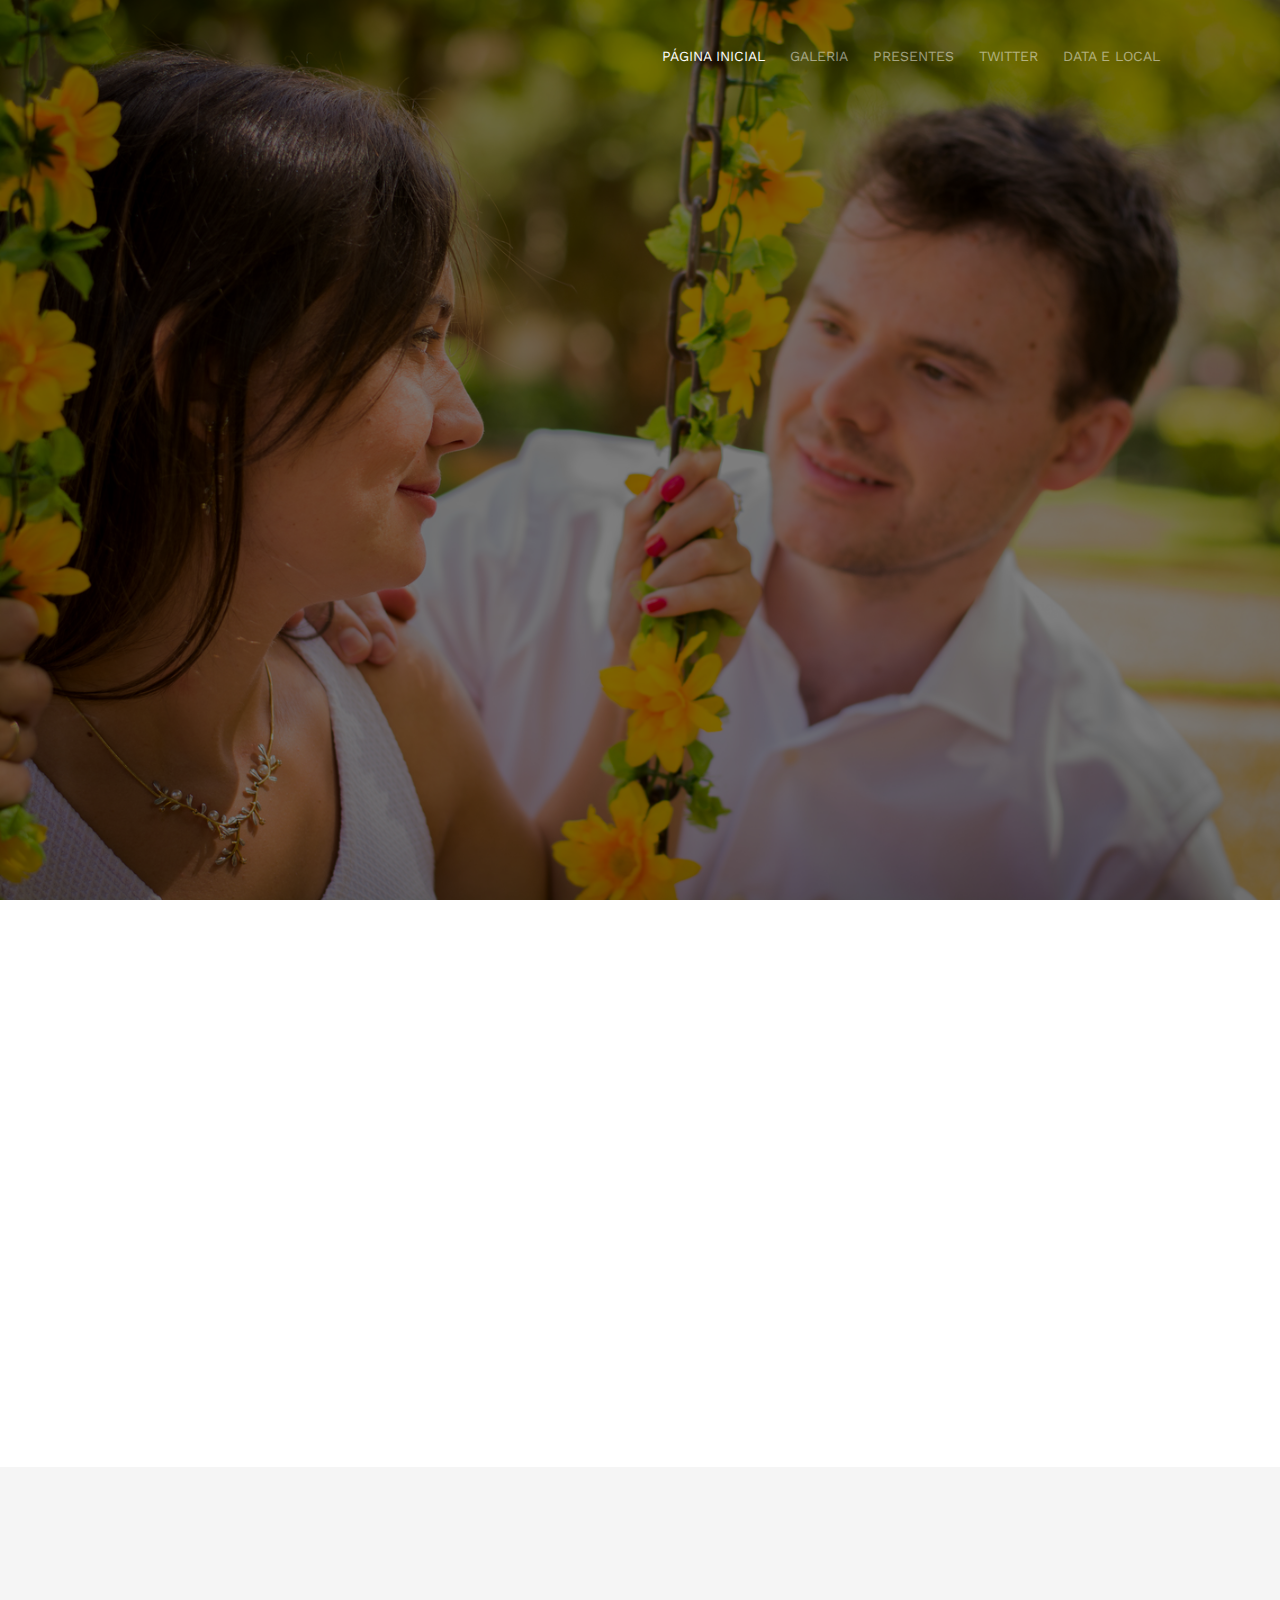
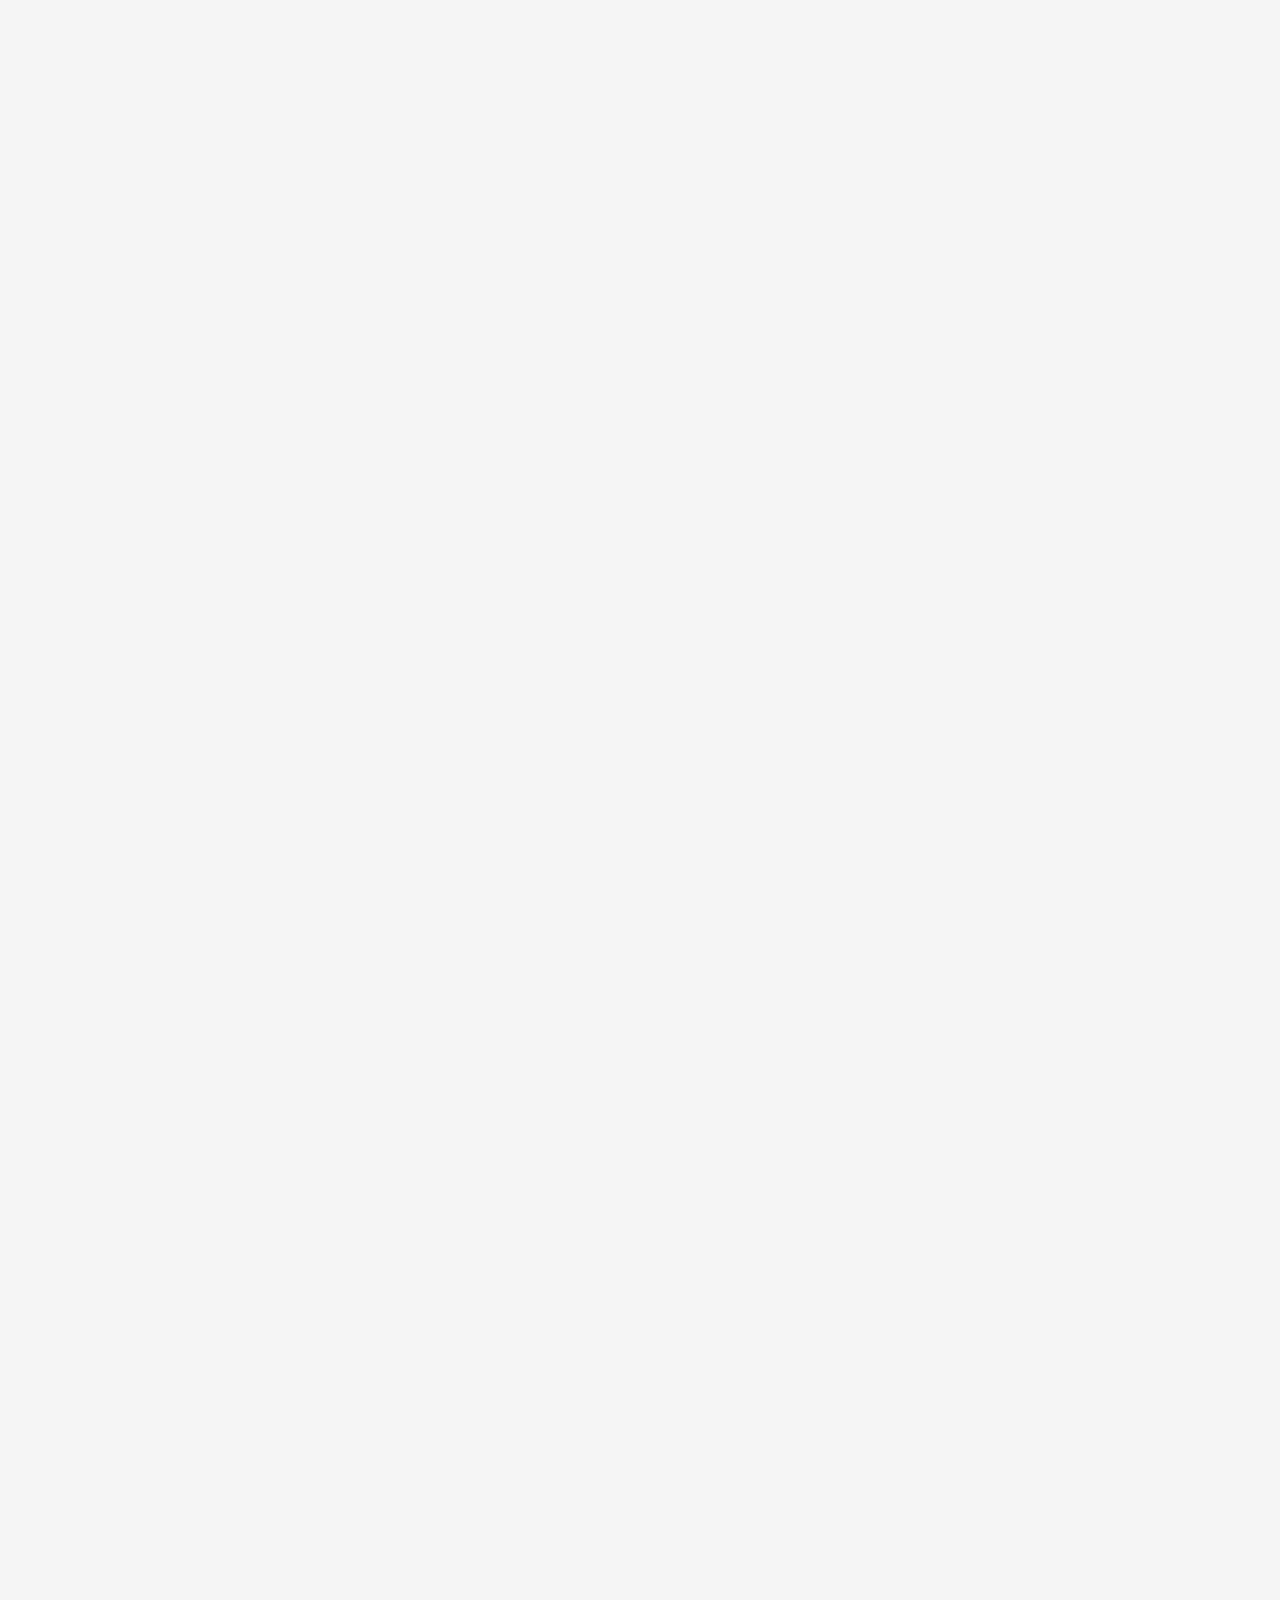
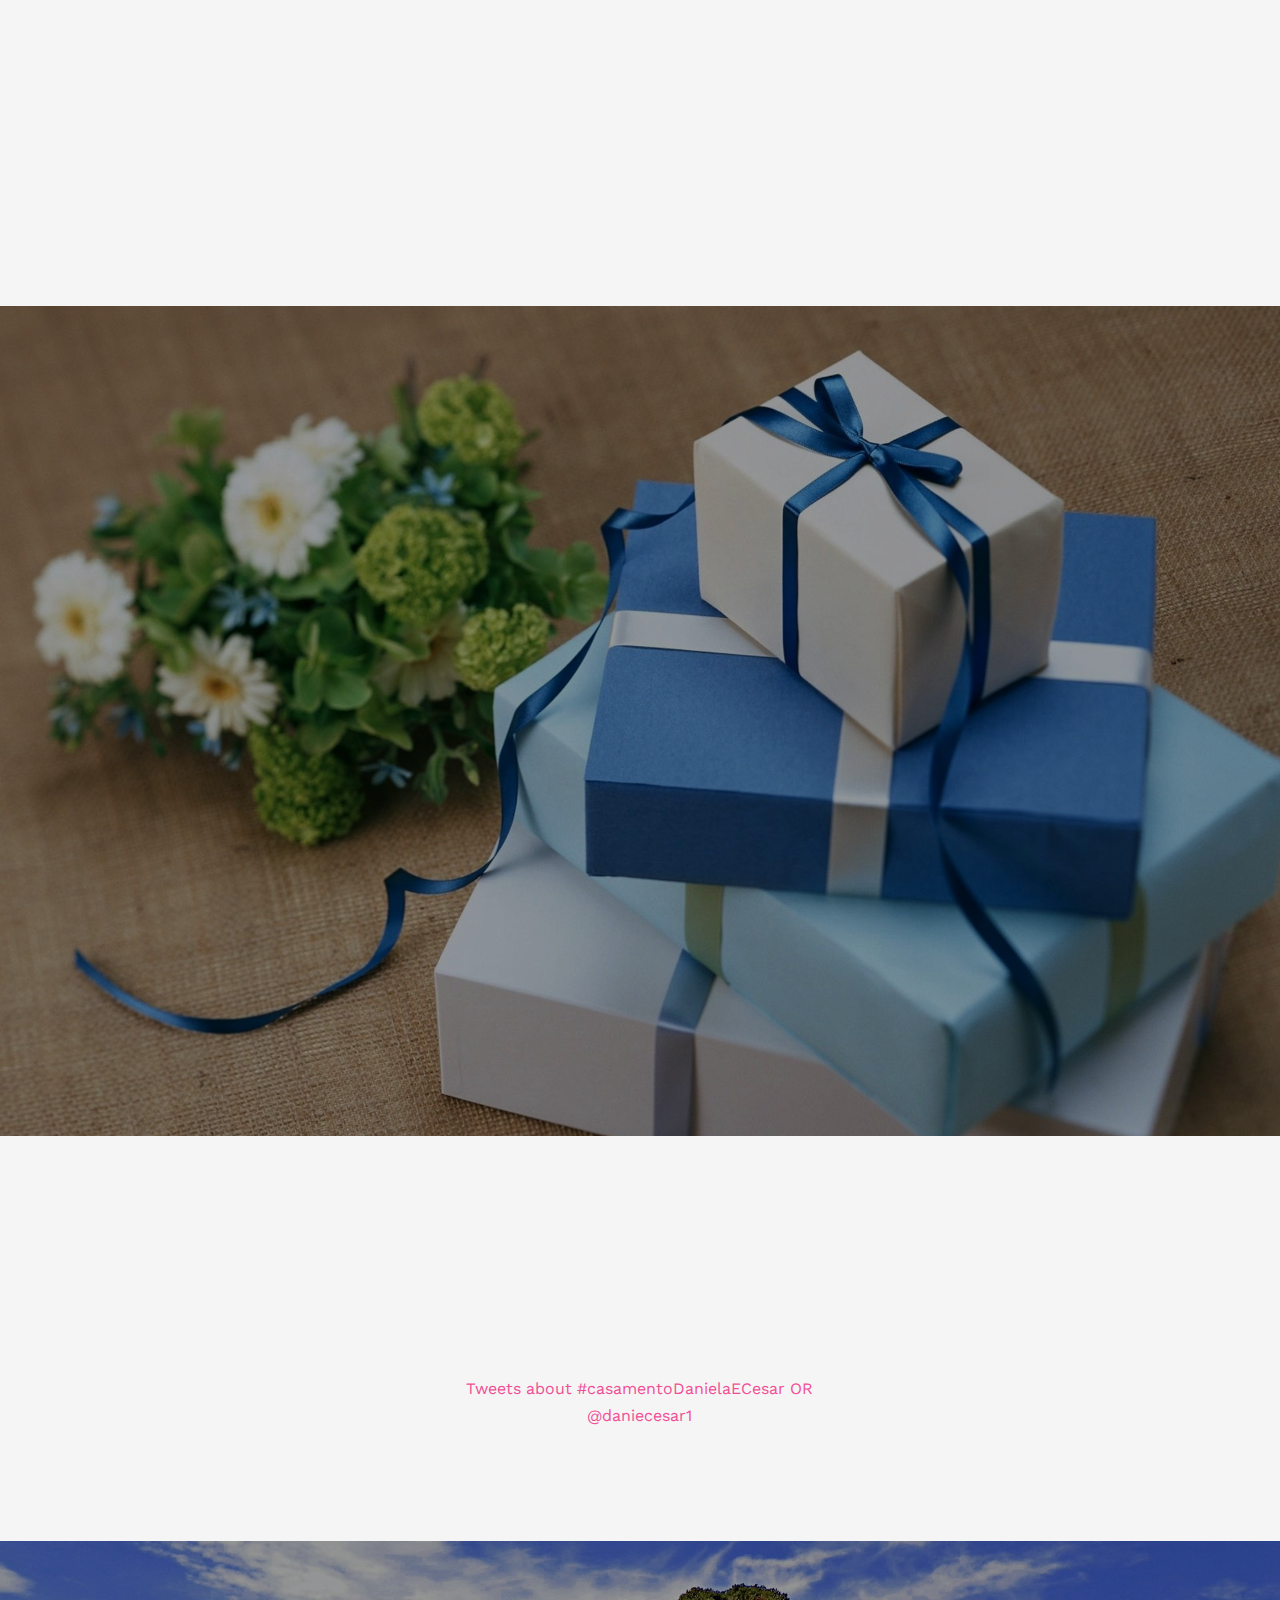
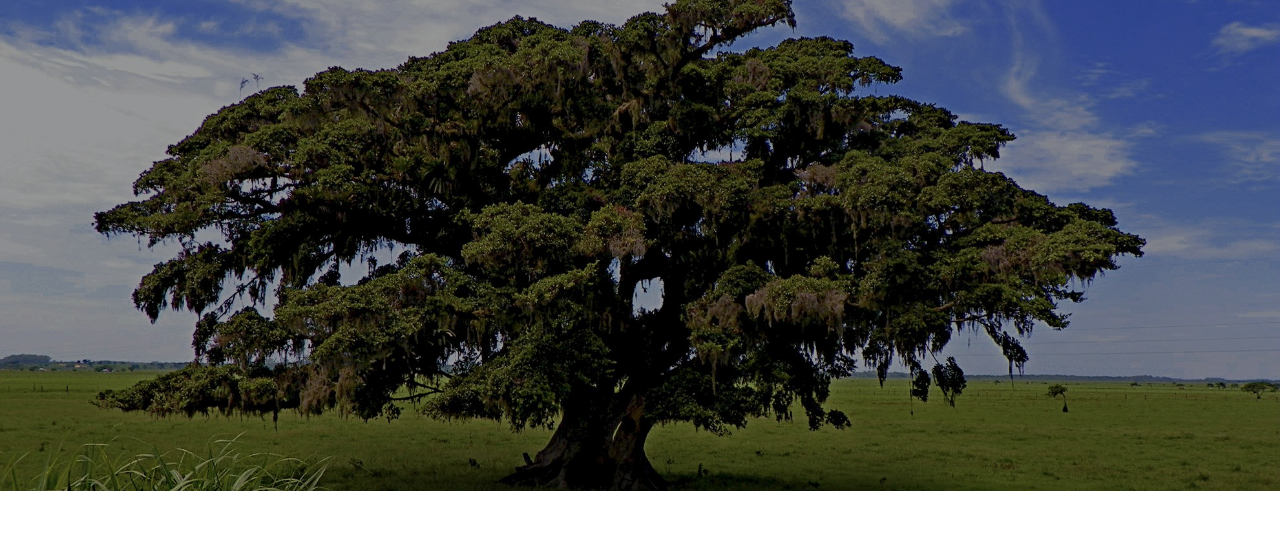
==== index.html @ f3adbadd "Added delivery address to independent list section" ====
<!DOCTYPE html>
<!--[if lt IE 7]>      <html class="no-js lt-ie9 lt-ie8 lt-ie7"> <![endif]-->
<!--[if IE 7]>         <html class="no-js lt-ie9 lt-ie8"> <![endif]-->
<!--[if IE 8]>         <html class="no-js lt-ie9"> <![endif]-->
<!--[if gt IE 8]><!--> <html class="no-js"> <!--<![endif]-->
	<head>
	<meta charset="utf-8">
	<meta http-equiv="X-UA-Compatible" content="IE=edge">
	<title>Casamento de Daniela &amp; César</title>
	<meta name="viewport" content="width=device-width, initial-scale=1">
	<meta name="description" content="Casamento de Daniela e César" />
	<meta name="keywords" content="Casamento de Daniela e César" />
	<meta name="author" content="Daniela e Cesar" />

  <!-- 
	//////////////////////////////////////////////////////

	FREE HTML5 TEMPLATE 
	DESIGNED & DEVELOPED by FREEHTML5.CO
		
	Website: 		http://freehtml5.co/
	Email: 			info@freehtml5.co
	Twitter: 		http://twitter.com/fh5co
	Facebook: 		https://www.facebook.com/fh5co

	//////////////////////////////////////////////////////
	 -->

  	<!-- Facebook and Twitter integration -->
	<meta property="og:title" content="Casamento Daniela e César"/>
	<meta property="og:image" content=""/>
	<meta property="og:url" content=""/>
	<meta property="og:site_name" content=""/>
	<meta property="og:description" content=""/>
	<meta name="twitter:title" content="Casamento Daniela e César" />
	<meta name="twitter:image" content="" />
	<meta name="twitter:url" content="" />
	<meta name="twitter:card" content="" />

	<link href='https://fonts.googleapis.com/css?family=Work+Sans:400,300,600,400italic,700' rel='stylesheet' type='text/css'>
	<link href="https://fonts.googleapis.com/css?family=Sacramento" rel="stylesheet">
	
	<!-- Animate.css -->
	<link rel="stylesheet" href="css/animate.css">
	<!-- Icomoon Icon Fonts-->
	<link rel="stylesheet" href="css/icomoon.css">
	<!-- Bootstrap  -->
	<link rel="stylesheet" href="css/bootstrap.css">

	<!-- Magnific Popup -->
	<link rel="stylesheet" href="css/magnific-popup.css">

	<!-- Owl Carousel  -->
	<link rel="stylesheet" href="css/owl.carousel.min.css">
	<link rel="stylesheet" href="css/owl.theme.default.min.css">

	<!-- lightbox -->
	<link rel="stylesheet" href="css/lightbox.css">

	<!-- Theme style  -->
	<link rel="stylesheet" href="css/style.css">

	<!-- Modernizr JS -->
	<script src="js/modernizr-2.6.2.min.js"></script>
	<!-- FOR IE9 below -->
	<!--[if lt IE 9]>
	<script src="js/respond.min.js"></script>
	<![endif]-->

	</head>
	<body>

	<div class="fh5co-loader"></div>

	<!-- <audio id="music" style="display:none;" controls loop autoplay>
		<source src="http://www.jplayer.org/audio/m4a/Miaow-07-Bubble.m4a">
		Your browser does not support the audio element.
	</audio> -->
	
	<div id="page">
	<nav class="fh5co-nav" role="navigation">
		<div class="container">
			<div class="row">
				<div class="col-xs-4">
				</div>
				<div class="col-xs-8 text-right menu-1">
					<ul>
						<li class="active"><a href="index.html">Página Inicial</a></li>
						<li><a href="#fh5co-gallery">Galeria</a></li>
						<li><a href="#presents">Presentes</a></li>
						<li><a href="#hotels">Twitter</a></li>
						<li><a href="#fh5co-event">Data e Local</a></li>
						<li>
							<a id="mute" href="#noscroll">
								<img id="muteImg" src="http://upload.wikimedia.org/wikipedia/commons/3/3f/Mute_Icon.svg" style="width: 15px; height: 15px">
							</a>
						</li>
					</ul>
				</div>
			</div>
		</div>
	</nav>

	<header id="fh5co-header" class="fh5co-cover" role="banner" style="background-image:url(images/output-33.jpg);" data-stellar-background-ratio="0.5">
		<div class="overlay"></div>
		<div class="container">
			<div class="row">
				<div class="col-md-8 col-md-offset-2 text-center">
					<div class="display-t">
						<div class="display-tc animate-box" data-animate-effect="fadeIn">
							<h1>Daniela &amp; César</h1>
							<div class="simply-countdown simply-countdown-one"></div>
							<div id="section07" class="demo">
								<div href=""><span></span><span></span><span></span></div>
							</div>
						</div>
					</div>
				</div>
			</div>
		</div>
	</header>


	<div id="fh5co-couple">
		<div class="container">
			<div class="row">
				<div class="col-md-8 col-md-offset-2 text-center fh5co-heading animate-box">
					<h2>Casamento</h2>
					<h3>24 de Março às 17 horas na Casa da Figueira em Porto Alegre</h3>
					<p>Convidamos você para nosso casamento.</p>
				</div>
			</div>
			<div class="couple-wrap animate-box">
				<div class="couple-half">
					<div class="groom">
						<img src="images/Daniela0147.jpg" alt="groom" class="img-responsive">
					</div>
					<div class="desc-groom">
                        <h3>Daniela Moreira Pacheco</h3>
					</div>
				</div>
				<p class="heart text-center"><i class="icon-heart2"></i></p>
				<div class="couple-half">
					<div class="bride">
						<img src="images/Cesar0147.jpg" alt="groom" class="img-responsive">
					</div>
					<div class="desc-bride">
                        <h3>César Salgado Vieira de Souza</h3>
					</div>
				</div>
			</div>
		</div>
	</div>

	<div id="fh5co-gallery" class="fh5co-section-gray">
		<div class="container">
			<div class="row">
				<div class="col-md-8 col-md-offset-2 text-center fh5co-heading animate-box">
					<span>Galeria</span>
					<h2>Pré-casamento</h2>
					<p>Fotos tiradas na <a href="https://pt.wikipedia.org/wiki/Hidr%C3%A1ulica_Moinhos_de_Vento" target="_blank">Praça do DMAE</a>.</p>
				</div>
			</div>
			<div class="row row-bottom-padded-md">
				<div class="col-md-12">
					<ul id="fh5co-gallery-list">
						<li class="one-third animate-box" data-animate-effect="fadeIn" style="background-image: url(images/output-7.jpg); "> 
							<a href="images/output-7.jpg" data-lightbox="output-7"></a>
						</li>
						<li class="one-third animate-box" data-animate-effect="fadeIn" style="background-image: url(images/output-8.jpg); ">
							<a href="images/output-8.jpg" data-lightbox="output-8"></a>
						</li>
						<li class="one-third animate-box" data-animate-effect="fadeIn" style="background-image: url(images/output-13.jpg); ">
							<a href="images/output-13.jpg" data-lightbox="output-13"></a>
						</li>
						<li class="one-third animate-box" data-animate-effect="fadeIn" style="background-image: url(images/output-22.jpg); ">
							<a href="images/output-22.jpg" data-lightbox="output-22"></a>
						</li>
						<li class="one-third animate-box" data-animate-effect="fadeIn" style="background-image: url(images/output-23.jpg); ">
							<a href="images/output-23.jpg" data-lightbox="output-23"></a>
						</li>
						<li class="one-third animate-box" data-animate-effect="fadeIn" style="background-image: url(images/output-32.jpg); ">
							<a href="images/output-32.jpg" data-lightbox="output-32"></a>
						</li>
						<li class="one-third animate-box" data-animate-effect="fadeIn" style="background-image: url(images/output-35.jpg); ">
							<a href="images/output-35.jpg" data-lightbox="output-35"></a>
						</li>
						<li class="one-third animate-box" data-animate-effect="fadeIn" style="background-image: url(images/output-41.jpg); ">
							<a href="images/output-41.jpg" data-lightbox="output-41"></a>
						</li>
						<li class="one-third animate-box" data-animate-effect="fadeIn" style="background-image: url(images/output-42.jpg); ">
							<a href="images/output-42.jpg" data-lightbox="output-42"></a>
						</li>
						<li class="one-third animate-box" data-animate-effect="fadeIn" style="background-image: url(images/output-44.jpg); ">
							<a href="images/output-44.jpg" data-lightbox="output-44"></a>
						</li>
						<li class="one-third animate-box" data-animate-effect="fadeIn" style="background-image: url(images/output-46.jpg); ">
							<a href="images/output-46.jpg" data-lightbox="output-46"></a>
						</li>
						<li class="one-third animate-box" data-animate-effect="fadeIn" style="background-image: url(images/output-47.jpg); ">
							<a href="images/output-47.jpg" data-lightbox="output-47"></a>
						</li>
					</ul>
				</div>
			</div>
		</div>
	</div>

	<!-- <div id="fh5co-started" class="fh5co-bg" style="background-image:url(images/img_bg_4.jpg);">
		<div class="overlay"></div>
		<div class="container">
			<div class="row animate-box">
				<div class="col-md-8 col-md-offset-2 text-center fh5co-heading">
					<h2>Confirmação</h2>
					<p>Porfavor, preecha os campos abaixo se você irá comparecer ao nosso casamento. Obrigado.</p>
				</div>
			</div>
			<div class="row animate-box">
				<div class="col-md-10 col-md-offset-1">
					<form class="form-inline">
						<div class="col-md-4 col-sm-4">
							<div class="form-group">
								<label for="name" class="sr-only">Nome</label>
								<input type="name" class="form-control" id="name" placeholder="Nome">
							</div>
						</div>
						<div class="col-md-4 col-sm-4">
							<div class="form-group">
								<label for="email" class="sr-only">Email</label>
								<input type="email" class="form-control" id="email" placeholder="Email">
							</div>
						</div>
						<div class="col-md-4 col-sm-4">
							<button type="submit" class="btn btn-default btn-block">Eu irei!</button>
						</div>
					</form>
				</div>
			</div>
		</div>
	</div> -->

    <div id="presents" class="fh5co-bg" style="background-image:url(images/pexels-photo-264787.jpg);">
        <div class="overlay"></div>
        <div class="container" style="width: 100%;">
            <div class="row">
                <div class="col-md-8 col-md-offset-2 text-center fh5co-heading animate-box">
                    <h2>Presentes</h2>
                    <h3><font color="white">Abaixo apresentamos três opções de listas de presentes para lojas e sites diferentes e mais uma lista independente mantida em nosso próprio site:</font></h3>
                </div>
            </div>
            <div class="row">
                <div class="display-t">
                    <div class="display-tc">
                        <div id="presents-list" class="col-md-12">
                            <div class="col-md-3 text-center">
                                <div class="event-wrap animate-box" style="height: 100%">
                                    <h3><a class="break-word" href="http://www.camicado.com.br/weddinglist/products/60372398" target="_blank">Camicado</a></h3>
                                    <p class="break-word">A lista da <b>CAMICADO</b> está disponível tanto em seu site quanto em suas lojas físicas.</p>
                                    <p class="break-word">Essa lista contêm itens de casa, mesa e banho.</p>
									<p class="break-word">Clique <a href="http://www.camicado.com.br/weddinglist/products/60372398" target="_blank">AQUI</a> para acessar nossa lista online da <b>CAMICADO</b> ou busque pelos nossos nomes na seguinte <a href="http://www.camicado.com.br/WeddingList" target="_blank">PÁGINA</a>.</p>
                                </div>
                            </div>
                            <div class="col-md-3 text-center">
                                <div class="event-wrap animate-box" style="height: 100%">
                                    <h3><a class="break-word" href="https://listadecasamento.americanas.com.br/pages/GuestGiftListPage/bridalRegistryId/01-02-16335979/" target="_blank">Americanas.com</a></h3>
                                    <p class="break-word">Essa lista somente está disponível online e não está disponível nas lojas físicas das Americanas.</p>
                                    <p class="break-word">Essa lista contêm eletrônicos, eletrodomésticos e outros produtos que não se encaixam na Camicado.</p>
									<p class="break-word">Clique <a href="https://listadecasamento.americanas.com.br/pages/GuestGiftListPage/bridalRegistryId/01-02-16335979/" target="_blank">AQUI</a> para acessar nossa lista online da <b>AMERICANAS.COM</b> ou busque pelos nossos nomes na seguinte <a href="https://listadecasamento.americanas.com.br" target="_blank">PÁGINA</a>.</p>
                                </div>
                            </div>
                            <div class="col-md-3 text-center">
                                <div class="event-wrap animate-box" style="height: 100%">
                                    <h3><a class="break-word" href="https://cesaredaniela.zankyou.com/br/lista-casamento" target="_blank">Zankyou</a></h3>
                                    <p class="break-word"><b>ZANKYOU</b> é um site de lista de casamento que é líder na América Latina e Europa.</p>
                                    <p class="break-word">Nessa lista os convidados poderão contribuir cotas para nossa lua de mel. O convidado tem a opção de contribuir uma parcela ou o total de cada item da lista.</p>
                                    <p class="break-word">Clique <a href="https://cesaredaniela.zankyou.com/br/lista-casamento" target="_blank">AQUI</a> para acessar nossa lista online da <b>ZANKYOU</b> ou busque pelos nossos nomes na seguinte <a href="https://www.zankyou.com/br/event/convidados" target="_blank">PÁGINA</a>.</p>
                                </div>
                            </div>
                            <div class="col-md-3 text-center">
                                <div class="event-wrap animate-box" style="height: 100%">
                                    <h3><a class="break-word" href="lista-independente.html" target="_blank">Independente</a></h3></h3>
                                    <p class="break-word">
										Essa lista é armezenada nesse próprio site e foi feita para acomodar
										produtos que que não estavam disponíveis na Camicado ou Americanas.com.
									<p class="break-word">
										Para evitar presentes repetidos, pedimos que os convidados entrem em contato conosco antes
										de comprar um produto desta lista, para que possamos retirá-los de nosso site.
										Os produtos desta lista podem ser comprados em qualquer loja ou site.</p>
									</p>
									<p class="break-word">
										Clique <a href="lista-independente.html" target="_blank">AQUI</a> para acessar esta lista.
									</p>
                                </div>
							</div>
                        </div>
                    </div>
                </div>
            </div>
        </div>
    </div>

	<div id="hotels" class="fh5co-section-gray">
		<div class="overlay"></div>
		<div class="container">
			<div class="row">
				<div class="col-md-8 col-md-offset-2 text-center fh5co-heading animate-box">
					<span>Feed</span>
					<h2>Twitter</h2>
				</div>
			</div>
			<div class="row">
				<div class="col-md-10 col-md-offset-1">
					<div class="col-md-6 col-sm-6 text-center col-md-offset-3 col-sm-offset-3">
							<a class="twitter-timeline"  href="https://twitter.com/search?q=%23casamentoDanielaECesar%20OR%20%40daniecesar1" data-widget-id="952546545223782400">Tweets about #casamentoDanielaECesar OR @daniecesar1</a>
					</div>
				</div>
				
			</div>
		</div>
	</div>

	<div id="fh5co-event" class="fh5co-bg" style="background-image:url(images/figueira.jpg);">
		<div class="overlay"></div>
		<div class="container">
			<div class="row">
				<div class="col-md-8 col-md-offset-2 text-center fh5co-heading animate-box">
					<span>Casamento</span>
					<h2>Data e Local</h2>
				</div>
			</div>
			<div class="row">
				<div class="col-md-10 col-md-offset-1">
					<div class="col-md-6 col-sm-6 text-center col-md-offset-3 col-sm-offset-3">
						<div class="event-wrap animate-box">
							<h3>Evento</h3>
							<div class="event-col">
								<i class="icon-clock"></i>
								<span>17:00</span>
							</div>
							<div class="event-col">
								<i class="icon-calendar"></i>
								<span>Sábado</span>
								<span>24 de Março de 2018</span>
							</div>
							<p>
								A cerimônia e a festa de casamento ocorrerá na <a href="http://www.casadafigueira.com.br">Casa da Figueira</a>, localizada na Av. da Cavalhada, 5659 - Porto Alegre, RS, Brasil
								<br>
								CEP: 91751-830.
								<br>
								Confira o mapa <a href="#map">abaixo ↓</a>
							</p>
						</div>
					</div>
				</div>
			</div>
		</div>
	</div>
	<div id="map" class="fh5co-map"></div>

	</div>

	<div class="gototop js-top">
		<a href="#" class="js-gotop"><i class="icon-arrow-up"></i></a>
	</div>
	
	<!-- jQuery -->
	<script src="js/jquery.min.js"></script>
	<!-- jQuery Easing -->
	<script src="js/jquery.easing.1.3.js"></script>
	<!-- Bootstrap -->
	<script src="js/bootstrap.min.js"></script>
	<!-- Waypoints -->
	<script src="js/jquery.waypoints.min.js"></script>
	<!-- Carousel -->
	<script src="js/owl.carousel.min.js"></script>
	<!-- Lightbox -->
	<script src="js/lightbox.js"></script>
	<!-- countTo -->
	<script src="js/jquery.countTo.js"></script>

	<!-- Stellar -->
	<script src="js/jquery.stellar.min.js"></script>
	<!-- Magnific Popup -->
	<script src="js/jquery.magnific-popup.min.js"></script>
	<script src="js/magnific-popup-options.js"></script>

	<!-- // <script src="https://cdnjs.cloudflare.com/ajax/libs/prism/0.0.1/prism.min.js"></script> -->
	<script src="js/simplyCountdown.js"></script>
	<!-- Main -->
	<script src="js/main.js"></script>
	<!-- Google Map -->
	<script src="https://maps.googleapis.com/maps/api/js?key=AIzaSyCefOgb1ZWqYtj7raVSmN4PL2WkTrc-KyA"></script>
	<script src="js/google_map.js"></script>

	<script>!function(d,s,id){var js,fjs=d.getElementsByTagName(s)[0],p=/^http:/.test(d.location)?'http':'https';if(!d.getElementById(id)){js=d.createElement(s);js.id=id;js.src=p+"://platform.twitter.com/widgets.js";fjs.parentNode.insertBefore(js,fjs);}}(document,"script","twitter-wjs");</script>

	<script>
		var currentIndex = 0;
		var imgSrcs = new Array("http://upload.wikimedia.org/wikipedia/commons/3/3f/Mute_Icon.svg", "http://upload.wikimedia.org/wikipedia/commons/2/21/Speaker_Icon.svg")
		var audio = document.getElementById('background_audio');
		var musicElem = $('<iframe id="music" style="display: none" width="560" height="315" src="https://www.youtube.com/embed/q9rFimKIue4?autoplay=1&amp;loop=1&amp;rel=0&amp;controls=0&amp;showinfo=0&amp;start=24" frameborder="0" allow="autoplay; encrypted-media" allowfullscreen></iframe>');
		$("body").append(musicElem);
		muteElem = document.getElementById('mute');
		muteImg = document.getElementById('muteImg');
		muteElem.addEventListener('click', function (e) {
			e = e || window.event;
			music = document.getElementById("music");
			if (music) {
				document.body.removeChild(music)
			} else {
				$("body").append(musicElem);
			}
			currentIndex++;
			muteImg.src = imgSrcs[currentIndex % 2];
			e.preventDefault();
		}, false);
	</script>

	<script>
    var d = new Date(2018, 3, 24, 17);

    // default example
    simplyCountdown('.simply-countdown-one', {
        year: d.getFullYear(),
        month: d.getMonth(),
        day: d.getDate()
    });

    //jQuery example
    $('#simply-countdown-losange').simplyCountdown({
        year: d.getFullYear(),
        month: d.getMonth(),
        day: d.getDate(),
        enableUtc: false
    });
	</script>

	</body>
</html>
---- css/icomoon.css ----
@font-face {
  font-family: 'icomoon';
  src:  url('../fonts/icomoon/icomoon.eot?6iuir');
  src:  url('../fonts/icomoon/icomoon.eot?6iuir#iefix') format('embedded-opentype'),
    url('../fonts/icomoon/icomoon.ttf?6iuir') format('truetype'),
    url('../fonts/icomoon/icomoon.woff?6iuir') format('woff'),
    url('../fonts/icomoon/icomoon.svg?6iuir#icomoon') format('svg');
  font-weight: normal;
  font-style: normal;
}

[class^="icon-"], [class*=" icon-"] {
  /* use !important to prevent issues with browser extensions that change fonts */
  font-family: 'icomoon' !important;
  speak: none;
  font-style: normal;
  font-weight: normal;
  font-variant: normal;
  text-transform: none;
  line-height: 1;

  /* Better Font Rendering =========== */
  -webkit-font-smoothing: antialiased;
  -moz-osx-font-smoothing: grayscale;
}

.icon-eye:before {
  content: "\e000";
}
.icon-paper-clip:before {
  content: "\e001";
}
.icon-mail:before {
  content: "\e002";
}
.icon-toggle:before {
  content: "\e003";
}
.icon-layout:before {
  content: "\e004";
}
.icon-link:before {
  content: "\e005";
}
.icon-bell:before {
  content: "\e006";
}
.icon-lock:before {
  content: "\e007";
}
.icon-unlock:before {
  content: "\e008";
}
.icon-ribbon:before {
  content: "\e009";
}
.icon-image:before {
  content: "\e010";
}
.icon-signal:before {
  content: "\e011";
}
.icon-target:before {
  content: "\e012";
}
.icon-clipboard:before {
  content: "\e013";
}
.icon-clock:before {
  content: "\e014";
}
.icon-watch:before {
  content: "\e015";
}
.icon-air-play:before {
  content: "\e016";
}
.icon-camera:before {
  content: "\e017";
}
.icon-video:before {
  content: "\e018";
}
.icon-disc:before {
  content: "\e019";
}
.icon-printer:before {
  content: "\e020";
}
.icon-monitor:before {
  content: "\e021";
}
.icon-server:before {
  content: "\e022";
}
.icon-cog:before {
  content: "\e023";
}
.icon-heart:before {
  content: "\e024";
}
.icon-paragraph:before {
  content: "\e025";
}
.icon-align-justify:before {
  content: "\e026";
}
.icon-align-left:before {
  content: "\e027";
}
.icon-align-center:before {
  content: "\e028";
}
.icon-align-right:before {
  content: "\e029";
}
.icon-book:before {
  content: "\e030";
}
.icon-layers:before {
  content: "\e031";
}
.icon-stack:before {
  content: "\e032";
}
.icon-stack-2:before {
  content: "\e033";
}
.icon-paper:before {
  content: "\e034";
}
.icon-paper-stack:before {
  content: "\e035";
}
.icon-search:before {
  content: "\e036";
}
.icon-zoom-in:before {
  content: "\e037";
}
.icon-zoom-out:before {
  content: "\e038";
}
.icon-reply:before {
  content: "\e039";
}
.icon-circle-plus:before {
  content: "\e040";
}
.icon-circle-minus:before {
  content: "\e041";
}
.icon-circle-check:before {
  content: "\e042";
}
.icon-circle-cross:before {
  content: "\e043";
}
.icon-square-plus:before {
  content: "\e044";
}
.icon-square-minus:before {
  content: "\e045";
}
.icon-square-check:before {
  content: "\e046";
}
.icon-square-cross:before {
  content: "\e047";
}
.icon-microphone:before {
  content: "\e048";
}
.icon-record:before {
  content: "\e049";
}
.icon-skip-back:before {
  content: "\e050";
}
.icon-rewind:before {
  content: "\e051";
}
.icon-play:before {
  content: "\e052";
}
.icon-pause:before {
  content: "\e053";
}
.icon-stop:before {
  content: "\e054";
}
.icon-fast-forward:before {
  content: "\e055";
}
.icon-skip-forward:before {
  content: "\e056";
}
.icon-shuffle:before {
  content: "\e057";
}
.icon-repeat:before {
  content: "\e058";
}
.icon-folder:before {
  content: "\e059";
}
.icon-umbrella:before {
  content: "\e060";
}
.icon-moon:before {
  content: "\e061";
}
.icon-thermometer:before {
  content: "\e062";
}
.icon-drop:before {
  content: "\e063";
}
.icon-sun:before {
  content: "\e064";
}
.icon-cloud:before {
  content: "\e065";
}
.icon-cloud-upload:before {
  content: "\e066";
}
.icon-cloud-download:before {
  content: "\e067";
}
.icon-upload:before {
  content: "\e068";
}
.icon-download:before {
  content: "\e069";
}
.icon-location:before {
  content: "\e070";
}
.icon-location-2:before {
  content: "\e071";
}
.icon-map:before {
  content: "\e072";
}
.icon-battery:before {
  content: "\e073";
}
.icon-head:before {
  content: "\e074";
}
.icon-briefcase:before {
  content: "\e075";
}
.icon-speech-bubble:before {
  content: "\e076";
}
.icon-anchor:before {
  content: "\e077";
}
.icon-globe:before {
  content: "\e078";
}
.icon-box:before {
  content: "\e079";
}
.icon-reload:before {
  content: "\e080";
}
.icon-share:before {
  content: "\e081";
}
.icon-marquee:before {
  content: "\e082";
}
.icon-marquee-plus:before {
  content: "\e083";
}
.icon-marquee-minus:before {
  content: "\e084";
}
.icon-tag:before {
  content: "\e085";
}
.icon-power:before {
  content: "\e086";
}
.icon-command:before {
  content: "\e087";
}
.icon-alt:before {
  content: "\e088";
}
.icon-esc:before {
  content: "\e089";
}
.icon-bar-graph:before {
  content: "\e090";
}
.icon-bar-graph-2:before {
  content: "\e091";
}
.icon-pie-graph:before {
  content: "\e092";
}
.icon-star:before {
  content: "\e093";
}
.icon-arrow-left:before {
  content: "\e094";
}
.icon-arrow-right:before {
  content: "\e095";
}
.icon-arrow-up:before {
  content: "\e096";
}
.icon-arrow-down:before {
  content: "\e097";
}
.icon-volume:before {
  content: "\e098";
}
.icon-mute:before {
  content: "\e099";
}
.icon-content-right:before {
  content: "\e100";
}
.icon-content-left:before {
  content: "\e101";
}
.icon-grid:before {
  content: "\e102";
}
.icon-grid-2:before {
  content: "\e103";
}
.icon-columns:before {
  content: "\e104";
}
.icon-loader:before {
  content: "\e105";
}
.icon-bag:before {
  content: "\e106";
}
.icon-ban:before {
  content: "\e107";
}
.icon-flag:before {
  content: "\e108";
}
.icon-trash:before {
  content: "\e109";
}
.icon-expand:before {
  content: "\e110";
}
.icon-contract:before {
  content: "\e111";
}
.icon-maximize:before {
  content: "\e112";
}
.icon-minimize:before {
  content: "\e113";
}
.icon-plus:before {
  content: "\e114";
}
.icon-minus:before {
  content: "\e115";
}
.icon-check:before {
  content: "\e116";
}
.icon-cross:before {
  content: "\e117";
}
.icon-move:before {
  content: "\e118";
}
.icon-delete:before {
  content: "\e119";
}
.icon-menu:before {
  content: "\e120";
}
.icon-archive:before {
  content: "\e121";
}
.icon-inbox:before {
  content: "\e122";
}
.icon-outbox:before {
  content: "\e123";
}
.icon-file:before {
  content: "\e124";
}
.icon-file-add:before {
  content: "\e125";
}
.icon-file-subtract:before {
  content: "\e126";
}
.icon-help:before {
  content: "\e127";
}
.icon-open:before {
  content: "\e128";
}
.icon-ellipsis:before {
  content: "\e129";
}
.icon-add-to-list:before {
  content: "\e900";
}
.icon-classic-computer:before {
  content: "\e901";
}
.icon-controller-fast-backward:before {
  content: "\e902";
}
.icon-creative-commons-attribution:before {
  content: "\e903";
}
.icon-creative-commons-noderivs:before {
  content: "\e904";
}
.icon-creative-commons-noncommercial-eu:before {
  content: "\e905";
}
.icon-creative-commons-noncommercial-us:before {
  content: "\e906";
}
.icon-creative-commons-public-domain:before {
  content: "\e907";
}
.icon-creative-commons-remix:before {
  content: "\e908";
}
.icon-creative-commons-share:before {
  content: "\e909";
}
.icon-creative-commons-sharealike:before {
  content: "\e90a";
}
.icon-creative-commons:before {
  content: "\e90b";
}
.icon-document-landscape:before {
  content: "\e90c";
}
.icon-remove-user:before {
  content: "\e90d";
}
.icon-warning:before {
  content: "\e90e";
}
.icon-arrow-bold-down:before {
  content: "\e90f";
}
.icon-arrow-bold-left:before {
  content: "\e910";
}
.icon-arrow-bold-right:before {
  content: "\e911";
}
.icon-arrow-bold-up:before {
  content: "\e912";
}
.icon-arrow-down2:before {
  content: "\e913";
}
.icon-arrow-left2:before {
  content: "\e914";
}
.icon-arrow-long-down:before {
  content: "\e915";
}
.icon-arrow-long-left:before {
  content: "\e916";
}
.icon-arrow-long-right:before {
  content: "\e917";
}
.icon-arrow-long-up:before {
  content: "\e918";
}
.icon-arrow-right2:before {
  content: "\e919";
}
.icon-arrow-up2:before {
  content: "\e91a";
}
.icon-arrow-with-circle-down:before {
  content: "\e91b";
}
.icon-arrow-with-circle-left:before {
  content: "\e91c";
}
.icon-arrow-with-circle-right:before {
  content: "\e91d";
}
.icon-arrow-with-circle-up:before {
  content: "\e91e";
}
.icon-bookmark:before {
  content: "\e91f";
}
.icon-bookmarks:before {
  content: "\e920";
}
.icon-chevron-down:before {
  content: "\e921";
}
.icon-chevron-left:before {
  content: "\e922";
}
.icon-chevron-right:before {
  content: "\e923";
}
.icon-chevron-small-down:before {
  content: "\e924";
}
.icon-chevron-small-left:before {
  content: "\e925";
}
.icon-chevron-small-right:before {
  content: "\e926";
}
.icon-chevron-small-up:before {
  content: "\e927";
}
.icon-chevron-thin-down:before {
  content: "\e928";
}
.icon-chevron-thin-left:before {
  content: "\e929";
}
.icon-chevron-thin-right:before {
  content: "\e92a";
}
.icon-chevron-thin-up:before {
  content: "\e92b";
}
.icon-chevron-up:before {
  content: "\e92c";
}
.icon-chevron-with-circle-down:before {
  content: "\e92d";
}
.icon-chevron-with-circle-left:before {
  content: "\e92e";
}
.icon-chevron-with-circle-right:before {
  content: "\e92f";
}
.icon-chevron-with-circle-up:before {
  content: "\e930";
}
.icon-cloud2:before {
  content: "\e931";
}
.icon-controller-fast-forward:before {
  content: "\e932";
}
.icon-controller-jump-to-start:before {
  content: "\e933";
}
.icon-controller-next:before {
  content: "\e934";
}
.icon-controller-paus:before {
  content: "\e935";
}
.icon-controller-play:before {
  content: "\e936";
}
.icon-controller-record:before {
  content: "\e937";
}
.icon-controller-stop:before {
  content: "\e938";
}
.icon-controller-volume:before {
  content: "\e939";
}
.icon-dot-single:before {
  content: "\e93a";
}
.icon-dots-three-horizontal:before {
  content: "\e93b";
}
.icon-dots-three-vertical:before {
  content: "\e93c";
}
.icon-dots-two-horizontal:before {
  content: "\e93d";
}
.icon-dots-two-vertical:before {
  content: "\e93e";
}
.icon-download2:before {
  content: "\e93f";
}
.icon-emoji-flirt:before {
  content: "\e940";
}
.icon-flow-branch:before {
  content: "\e941";
}
.icon-flow-cascade:before {
  content: "\e942";
}
.icon-flow-line:before {
  content: "\e943";
}
.icon-flow-parallel:before {
  content: "\e944";
}
.icon-flow-tree:before {
  content: "\e945";
}
.icon-install:before {
  content: "\e946";
}
.icon-layers2:before {
  content: "\e947";
}
.icon-open-book:before {
  content: "\e948";
}
.icon-resize-100:before {
  content: "\e949";
}
.icon-resize-full-screen:before {
  content: "\e94a";
}
.icon-save:before {
  content: "\e94b";
}
.icon-select-arrows:before {
  content: "\e94c";
}
.icon-sound-mute:before {
  content: "\e94d";
}
.icon-sound:before {
  content: "\e94e";
}
.icon-trash2:before {
  content: "\e94f";
}
.icon-triangle-down:before {
  content: "\e950";
}
.icon-triangle-left:before {
  content: "\e951";
}
.icon-triangle-right:before {
  content: "\e952";
}
.icon-triangle-up:before {
  content: "\e953";
}
.icon-uninstall:before {
  content: "\e954";
}
.icon-upload-to-cloud:before {
  content: "\e955";
}
.icon-upload2:before {
  content: "\e956";
}
.icon-add-user:before {
  content: "\e957";
}
.icon-address:before {
  content: "\e958";
}
.icon-adjust:before {
  content: "\e959";
}
.icon-air:before {
  content: "\e95a";
}
.icon-aircraft-landing:before {
  content: "\e95b";
}
.icon-aircraft-take-off:before {
  content: "\e95c";
}
.icon-aircraft:before {
  content: "\e95d";
}
.icon-align-bottom:before {
  content: "\e95e";
}
.icon-align-horizontal-middle:before {
  content: "\e95f";
}
.icon-align-left2:before {
  content: "\e960";
}
.icon-align-right2:before {
  content: "\e961";
}
.icon-align-top:before {
  content: "\e962";
}
.icon-align-vertical-middle:before {
  content: "\e963";
}
.icon-archive2:before {
  content: "\e964";
}
.icon-area-graph:before {
  content: "\e965";
}
.icon-attachment:before {
  content: "\e966";
}
.icon-awareness-ribbon:before {
  content: "\e967";
}
.icon-back-in-time:before {
  content: "\e968";
}
.icon-back:before {
  content: "\e969";
}
.icon-bar-graph2:before {
  content: "\e96a";
}
.icon-battery2:before {
  content: "\e96b";
}
.icon-beamed-note:before {
  content: "\e96c";
}
.icon-bell2:before {
  content: "\e96d";
}
.icon-blackboard:before {
  content: "\e96e";
}
.icon-block:before {
  content: "\e96f";
}
.icon-book2:before {
  content: "\e970";
}
.icon-bowl:before {
  content: "\e971";
}
.icon-box2:before {
  content: "\e972";
}
.icon-briefcase2:before {
  content: "\e973";
}
.icon-browser:before {
  content: "\e974";
}
.icon-brush:before {
  content: "\e975";
}
.icon-bucket:before {
  content: "\e976";
}
.icon-cake:before {
  content: "\e977";
}
.icon-calculator:before {
  content: "\e978";
}
.icon-calendar:before {
  content: "\e979";
}
.icon-camera2:before {
  content: "\e97a";
}
.icon-ccw:before {
  content: "\e97b";
}
.icon-chat:before {
  content: "\e97c";
}
.icon-check2:before {
  content: "\e97d";
}
.icon-circle-with-cross:before {
  content: "\e97e";
}
.icon-circle-with-minus:before {
  content: "\e97f";
}
.icon-circle-with-plus:before {
  content: "\e980";
}
.icon-circle:before {
  content: "\e981";
}
.icon-circular-graph:before {
  content: "\e982";
}
.icon-clapperboard:before {
  content: "\e983";
}
.icon-clipboard2:before {
  content: "\e984";
}
.icon-clock2:before {
  content: "\e985";
}
.icon-code:before {
  content: "\e986";
}
.icon-cog2:before {
  content: "\e987";
}
.icon-colours:before {
  content: "\e988";
}
.icon-compass:before {
  content: "\e989";
}
.icon-copy:before {
  content: "\e98a";
}
.icon-credit-card:before {
  content: "\e98b";
}
.icon-credit:before {
  content: "\e98c";
}
.icon-cross2:before {
  content: "\e98d";
}
.icon-cup:before {
  content: "\e98e";
}
.icon-cw:before {
  content: "\e98f";
}
.icon-cycle:before {
  content: "\e990";
}
.icon-database:before {
  content: "\e991";
}
.icon-dial-pad:before {
  content: "\e992";
}
.icon-direction:before {
  content: "\e993";
}
.icon-document:before {
  content: "\e994";
}
.icon-documents:before {
  content: "\e995";
}
.icon-drink:before {
  content: "\e996";
}
.icon-drive:before {
  content: "\e997";
}
.icon-drop2:before {
  content: "\e998";
}
.icon-edit:before {
  content: "\e999";
}
.icon-email:before {
  content: "\e99a";
}
.icon-emoji-happy:before {
  content: "\e99b";
}
.icon-emoji-neutral:before {
  content: "\e99c";
}
.icon-emoji-sad:before {
  content: "\e99d";
}
.icon-erase:before {
  content: "\e99e";
}
.icon-eraser:before {
  content: "\e99f";
}
.icon-export:before {
  content: "\e9a0";
}
.icon-eye2:before {
  content: "\e9a1";
}
.icon-feather:before {
  content: "\e9a2";
}
.icon-flag2:before {
  content: "\e9a3";
}
.icon-flash:before {
  content: "\e9a4";
}
.icon-flashlight:before {
  content: "\e9a5";
}
.icon-flat-brush:before {
  content: "\e9a6";
}
.icon-folder-images:before {
  content: "\e9a7";
}
.icon-folder-music:before {
  content: "\e9a8";
}
.icon-folder-video:before {
  content: "\e9a9";
}
.icon-folder2:before {
  content: "\e9aa";
}
.icon-forward:before {
  content: "\e9ab";
}
.icon-funnel:before {
  content: "\e9ac";
}
.icon-game-controller:before {
  content: "\e9ad";
}
.icon-gauge:before {
  content: "\e9ae";
}
.icon-globe2:before {
  content: "\e9af";
}
.icon-graduation-cap:before {
  content: "\e9b0";
}
.icon-grid2:before {
  content: "\e9b1";
}
.icon-hair-cross:before {
  content: "\e9b2";
}
.icon-hand:before {
  content: "\e9b3";
}
.icon-heart-outlined:before {
  content: "\e9b4";
}
.icon-heart2:before {
  content: "\e9b5";
}
.icon-help-with-circle:before {
  content: "\e9b6";
}
.icon-help2:before {
  content: "\e9b7";
}
.icon-home:before {
  content: "\e9b8";
}
.icon-hour-glass:before {
  content: "\e9b9";
}
.icon-image-inverted:before {
  content: "\e9ba";
}
.icon-image2:before {
  content: "\e9bb";
}
.icon-images:before {
  content: "\e9bc";
}
.icon-inbox2:before {
  content: "\e9bd";
}
.icon-infinity:before {
  content: "\e9be";
}
.icon-info-with-circle:before {
  content: "\e9bf";
}
.icon-info:before {
  content: "\e9c0";
}
.icon-key:before {
  content: "\e9c1";
}
.icon-keyboard:before {
  content: "\e9c2";
}
.icon-lab-flask:before {
  content: "\e9c3";
}
.icon-landline:before {
  content: "\e9c4";
}
.icon-language:before {
  content: "\e9c5";
}
.icon-laptop:before {
  content: "\e9c6";
}
.icon-leaf:before {
  content: "\e9c7";
}
.icon-level-down:before {
  content: "\e9c8";
}
.icon-level-up:before {
  content: "\e9c9";
}
.icon-lifebuoy:before {
  content: "\e9ca";
}
.icon-light-bulb:before {
  content: "\e9cb";
}
.icon-light-down:before {
  content: "\e9cc";
}
.icon-light-up:before {
  content: "\e9cd";
}
.icon-line-graph:before {
  content: "\e9ce";
}
.icon-link2:before {
  content: "\e9cf";
}
.icon-list:before {
  content: "\e9d0";
}
.icon-location-pin:before {
  content: "\e9d1";
}
.icon-location2:before {
  content: "\e9d2";
}
.icon-lock-open:before {
  content: "\e9d3";
}
.icon-lock2:before {
  content: "\e9d4";
}
.icon-log-out:before {
  content: "\e9d5";
}
.icon-login:before {
  content: "\e9d6";
}
.icon-loop:before {
  content: "\e9d7";
}
.icon-magnet:before {
  content: "\e9d8";
}
.icon-magnifying-glass:before {
  content: "\e9d9";
}
.icon-mail2:before {
  content: "\e9da";
}
.icon-man:before {
  content: "\e9db";
}
.icon-map2:before {
  content: "\e9dc";
}
.icon-mask:before {
  content: "\e9dd";
}
.icon-medal:before {
  content: "\e9de";
}
.icon-megaphone:before {
  content: "\e9df";
}
.icon-menu2:before {
  content: "\e9e0";
}
.icon-message:before {
  content: "\e9e1";
}
.icon-mic:before {
  content: "\e9e2";
}
.icon-minus2:before {
  content: "\e9e3";
}
.icon-mobile:before {
  content: "\e9e4";
}
.icon-modern-mic:before {
  content: "\e9e5";
}
.icon-moon2:before {
  content: "\e9e6";
}
.icon-mouse:before {
  content: "\e9e7";
}
.icon-music:before {
  content: "\e9e8";
}
.icon-network:before {
  content: "\e9e9";
}
.icon-new-message:before {
  content: "\e9ea";
}
.icon-new:before {
  content: "\e9eb";
}
.icon-news:before {
  content: "\e9ec";
}
.icon-note:before {
  content: "\e9ed";
}
.icon-notification:before {
  content: "\e9ee";
}
.icon-old-mobile:before {
  content: "\e9ef";
}
.icon-old-phone:before {
  content: "\e9f0";
}
.icon-palette:before {
  content: "\e9f1";
}
.icon-paper-plane:before {
  content: "\e9f2";
}
.icon-pencil:before {
  content: "\e9f3";
}
.icon-phone:before {
  content: "\e9f4";
}
.icon-pie-chart:before {
  content: "\e9f5";
}
.icon-pin:before {
  content: "\e9f6";
}
.icon-plus2:before {
  content: "\e9f7";
}
.icon-popup:before {
  content: "\e9f8";
}
.icon-power-plug:before {
  content: "\e9f9";
}
.icon-price-ribbon:before {
  content: "\e9fa";
}
.icon-price-tag:before {
  content: "\e9fb";
}
.icon-print:before {
  content: "\e9fc";
}
.icon-progress-empty:before {
  content: "\e9fd";
}
.icon-progress-full:before {
  content: "\e9fe";
}
.icon-progress-one:before {
  content: "\e9ff";
}
.icon-progress-two:before {
  content: "\ea00";
}
.icon-publish:before {
  content: "\ea01";
}
.icon-quote:before {
  content: "\ea02";
}
.icon-radio:before {
  content: "\ea03";
}
.icon-reply-all:before {
  content: "\ea04";
}
.icon-reply2:before {
  content: "\ea05";
}
.icon-retweet:before {
  content: "\ea06";
}
.icon-rocket:before {
  content: "\ea07";
}
.icon-round-brush:before {
  content: "\ea08";
}
.icon-rss:before {
  content: "\ea09";
}
.icon-ruler:before {
  content: "\ea0a";
}
.icon-scissors:before {
  content: "\ea0b";
}
.icon-share-alternitive:before {
  content: "\ea0c";
}
.icon-share2:before {
  content: "\ea0d";
}
.icon-shareable:before {
  content: "\ea0e";
}
.icon-shield:before {
  content: "\ea0f";
}
.icon-shop:before {
  content: "\ea10";
}
.icon-shopping-bag:before {
  content: "\ea11";
}
.icon-shopping-basket:before {
  content: "\ea12";
}
.icon-shopping-cart:before {
  content: "\ea13";
}
.icon-shuffle2:before {
  content: "\ea14";
}
.icon-signal2:before {
  content: "\ea15";
}
.icon-sound-mix:before {
  content: "\ea16";
}
.icon-sports-club:before {
  content: "\ea17";
}
.icon-spreadsheet:before {
  content: "\ea18";
}
.icon-squared-cross:before {
  content: "\ea19";
}
.icon-squared-minus:before {
  content: "\ea1a";
}
.icon-squared-plus:before {
  content: "\ea1b";
}
.icon-star-outlined:before {
  content: "\ea1c";
}
.icon-star2:before {
  content: "\ea1d";
}
.icon-stopwatch:before {
  content: "\ea1e";
}
.icon-suitcase:before {
  content: "\ea1f";
}
.icon-swap:before {
  content: "\ea20";
}
.icon-sweden:before {
  content: "\ea21";
}
.icon-switch:before {
  content: "\ea22";
}
.icon-tablet:before {
  content: "\ea23";
}
.icon-tag2:before {
  content: "\ea24";
}
.icon-text-document-inverted:before {
  content: "\ea25";
}
.icon-text-document:before {
  content: "\ea26";
}
.icon-text:before {
  content: "\ea27";
}
.icon-thermometer2:before {
  content: "\ea28";
}
.icon-thumbs-down:before {
  content: "\ea29";
}
.icon-thumbs-up:before {
  content: "\ea2a";
}
.icon-thunder-cloud:before {
  content: "\ea2b";
}
.icon-ticket:before {
  content: "\ea2c";
}
.icon-time-slot:before {
  content: "\ea2d";
}
.icon-tools:before {
  content: "\ea2e";
}
.icon-traffic-cone:before {
  content: "\ea2f";
}
.icon-tree:before {
  content: "\ea30";
}
.icon-trophy:before {
  content: "\ea31";
}
.icon-tv:before {
  content: "\ea32";
}
.icon-typing:before {
  content: "\ea33";
}
.icon-unread:before {
  content: "\ea34";
}
.icon-untag:before {
  content: "\ea35";
}
.icon-user:before {
  content: "\ea36";
}
.icon-users:before {
  content: "\ea37";
}
.icon-v-card:before {
  content: "\ea38";
}
.icon-video2:before {
  content: "\ea39";
}
.icon-vinyl:before {
  content: "\ea3a";
}
.icon-voicemail:before {
  content: "\ea3b";
}
.icon-wallet:before {
  content: "\ea3c";
}
.icon-water:before {
  content: "\ea3d";
}
.icon-px-with-circle:before {
  content: "\ea3e";
}
.icon-px:before {
  content: "\ea3f";
}
.icon-basecamp:before {
  content: "\ea40";
}
.icon-behance:before {
  content: "\ea41";
}
.icon-creative-cloud:before {
  content: "\ea42";
}
.icon-dropbox:before {
  content: "\ea43";
}
.icon-evernote:before {
  content: "\ea44";
}
.icon-flattr:before {
  content: "\ea45";
}
.icon-foursquare:before {
  content: "\ea46";
}
.icon-google-drive:before {
  content: "\ea47";
}
.icon-google-hangouts:before {
  content: "\ea48";
}
.icon-grooveshark:before {
  content: "\ea49";
}
.icon-icloud:before {
  content: "\ea4a";
}
.icon-mixi:before {
  content: "\ea4b";
}
.icon-onedrive:before {
  content: "\ea4c";
}
.icon-paypal:before {
  content: "\ea4d";
}
.icon-picasa:before {
  content: "\ea4e";
}
.icon-qq:before {
  content: "\ea4f";
}
.icon-rdio-with-circle:before {
  content: "\ea50";
}
.icon-renren:before {
  content: "\ea51";
}
.icon-scribd:before {
  content: "\ea52";
}
.icon-sina-weibo:before {
  content: "\ea53";
}
.icon-skype-with-circle:before {
  content: "\ea54";
}
.icon-skype:before {
  content: "\ea55";
}
.icon-slideshare:before {
  content: "\ea56";
}
.icon-smashing:before {
  content: "\ea57";
}
.icon-soundcloud:before {
  content: "\ea58";
}
.icon-spotify-with-circle:before {
  content: "\ea59";
}
.icon-spotify:before {
  content: "\ea5a";
}
.icon-swarm:before {
  content: "\ea5b";
}
.icon-vine-with-circle:before {
  content: "\ea5c";
}
.icon-vine:before {
  content: "\ea5d";
}
.icon-vk-alternitive:before {
  content: "\ea5e";
}
.icon-vk-with-circle:before {
  content: "\ea5f";
}
.icon-vk:before {
  content: "\ea60";
}
.icon-xing-with-circle:before {
  content: "\ea61";
}
.icon-xing:before {
  content: "\ea62";
}
.icon-yelp:before {
  content: "\ea63";
}
.icon-dribbble-with-circle:before {
  content: "\ea64";
}
.icon-dribbble:before {
  content: "\ea65";
}
.icon-facebook-with-circle:before {
  content: "\ea66";
}
.icon-facebook:before {
  content: "\ea67";
}
.icon-flickr-with-circle:before {
  content: "\ea68";
}
.icon-flickr:before {
  content: "\ea69";
}
.icon-github-with-circle:before {
  content: "\ea6a";
}
.icon-github:before {
  content: "\ea6b";
}
.icon-google-with-circle:before {
  content: "\ea6c";
}
.icon-google:before {
  content: "\ea6d";
}
.icon-instagram-with-circle:before {
  content: "\ea6e";
}
.icon-instagram:before {
  content: "\ea6f";
}
.icon-lastfm-with-circle:before {
  content: "\ea70";
}
.icon-lastfm:before {
  content: "\ea71";
}
.icon-linkedin-with-circle:before {
  content: "\ea72";
}
.icon-linkedin:before {
  content: "\ea73";
}
.icon-pinterest-with-circle:before {
  content: "\ea74";
}
.icon-pinterest:before {
  content: "\ea75";
}
.icon-rdio:before {
  content: "\ea76";
}
.icon-stumbleupon-with-circle:before {
  content: "\ea77";
}
.icon-stumbleupon:before {
  content: "\ea78";
}
.icon-tumblr-with-circle:before {
  content: "\ea79";
}
.icon-tumblr:before {
  content: "\ea7a";
}
.icon-twitter-with-circle:before {
  content: "\ea7b";
}
.icon-twitter:before {
  content: "\ea7c";
}
.icon-vimeo-with-circle:before {
  content: "\ea7d";
}
.icon-vimeo:before {
  content: "\ea7e";
}
.icon-youtube-with-circle:before {
  content: "\ea7f";
}
.icon-youtube:before {
  content: "\ea80";
}
---- css/style.css ----
@font-face {
  font-family: 'icomoon';
  src: url("../fonts/icomoon/icomoon.eot?srf3rx");
  src: url("../fonts/icomoon/icomoon.eot?srf3rx#iefix") format("embedded-opentype"), url("../fonts/icomoon/icomoon.ttf?srf3rx") format("truetype"), url("../fonts/icomoon/icomoon.woff?srf3rx") format("woff"), url("../fonts/icomoon/icomoon.svg?srf3rx#icomoon") format("svg");
  font-weight: normal;
  font-style: normal;
}
/* =======================================================
*
* 	Template Style 
*
* ======================================================= */
body {
  font-family: "Work Sans", Arial, sans-serif;
  font-weight: 400;
  font-size: 16px;
  line-height: 1.7;
  color: #828282;
  background: #fff;
}

#page {
  position: relative;
  overflow-x: hidden;
  width: 100%;
  height: 100%;
  -webkit-transition: 0.5s;
  -o-transition: 0.5s;
  transition: 0.5s;
}
.offcanvas #page {
  overflow: hidden;
  position: absolute;
}
.offcanvas #page:after {
  -webkit-transition: 2s;
  -o-transition: 2s;
  transition: 2s;
  position: absolute;
  top: 0;
  right: 0;
  bottom: 0;
  left: 0;
  z-index: 101;
  background: rgba(0, 0, 0, 0.7);
  content: "";
}

a {
  color: #F14E95;
  -webkit-transition: 0.5s;
  -o-transition: 0.5s;
  transition: 0.5s;
}
a:hover, a:active, a:focus {
  color: #F14E95;
  outline: none;
  text-decoration: none;
}

p {
  margin-bottom: 20px;
}

h1, h2, h3, h4, h5, h6, figure {
  color: #000;
  font-family: "Work Sans", Arial, sans-serif;
  font-weight: 400;
  margin: 0 0 20px 0;
}

::-webkit-selection {
  color: #fff;
  background: #F14E95;
}

::-moz-selection {
  color: #fff;
  background: #F14E95;
}

::selection {
  color: #fff;
  background: #F14E95;
}

.fh5co-nav {
  position: absolute;
  top: 0;
  margin: 0;
  padding: 0;
  width: 100%;
  padding: 40px 0;
  z-index: 1001;
}
@media screen and (max-width: 768px) {
  .fh5co-nav {
    padding: 20px 0;
  }
}
.fh5co-nav #fh5co-logo {
  font-size: 40px;
  margin: 0;
  padding: 0;
  line-height: 40px;
  font-family: "Sacramento", Arial, serif;
}
.fh5co-nav a {
  padding: 5px 10px;
  color: #fff;
}
@media screen and (max-width: 768px) {
  .fh5co-nav .menu-1, .fh5co-nav .menu-2 {
    display: none;
  }
}
.fh5co-nav ul {
  padding: 0;
  margin: 2px 0 0 0;
}
.fh5co-nav ul li {
  padding: 0;
  margin: 0;
  list-style: none;
  display: inline;
}
.fh5co-nav ul li a {
  font-size: 14px;
  padding: 30px 10px;
  text-transform: uppercase;
  color: rgba(255, 255, 255, 0.5);
  -webkit-transition: 0.5s;
  -o-transition: 0.5s;
  transition: 0.5s;
}
.fh5co-nav ul li a:hover, .fh5co-nav ul li a:focus, .fh5co-nav ul li a:active {
  color: white;
}
.fh5co-nav ul li.has-dropdown {
  position: relative;
}
.fh5co-nav ul li.has-dropdown .dropdown {
  width: 130px;
  -webkit-box-shadow: 0px 14px 33px -9px rgba(0, 0, 0, 0.75);
  -moz-box-shadow: 0px 14px 33px -9px rgba(0, 0, 0, 0.75);
  box-shadow: 0px 14px 33px -9px rgba(0, 0, 0, 0.75);
  z-index: 1002;
  visibility: hidden;
  opacity: 0;
  position: absolute;
  top: 40px;
  left: 0;
  text-align: left;
  background: #fff;
  padding: 20px;
  -webkit-border-radius: 4px;
  -moz-border-radius: 4px;
  -ms-border-radius: 4px;
  border-radius: 4px;
  -webkit-transition: 0s;
  -o-transition: 0s;
  transition: 0s;
}
.fh5co-nav ul li.has-dropdown .dropdown:before {
  bottom: 100%;
  left: 40px;
  border: solid transparent;
  content: " ";
  height: 0;
  width: 0;
  position: absolute;
  pointer-events: none;
  border-bottom-color: #fff;
  border-width: 8px;
  margin-left: -8px;
}
.fh5co-nav ul li.has-dropdown .dropdown li {
  display: block;
  margin-bottom: 7px;
}
.fh5co-nav ul li.has-dropdown .dropdown li:last-child {
  margin-bottom: 0;
}
.fh5co-nav ul li.has-dropdown .dropdown li a {
  padding: 2px 0;
  display: block;
  color: #999999;
  line-height: 1.2;
  text-transform: none;
  font-size: 15px;
}
.fh5co-nav ul li.has-dropdown .dropdown li a:hover {
  color: #000;
}
.fh5co-nav ul li.has-dropdown:hover a, .fh5co-nav ul li.has-dropdown:focus a {
  color: #fff;
}
.fh5co-nav ul li.btn-cta a {
  color: #F14E95;
}
.fh5co-nav ul li.btn-cta a span {
  background: #fff;
  padding: 4px 20px;
  display: -moz-inline-stack;
  display: inline-block;
  zoom: 1;
  *display: inline;
  -webkit-transition: 0.3s;
  -o-transition: 0.3s;
  transition: 0.3s;
  -webkit-border-radius: 100px;
  -moz-border-radius: 100px;
  -ms-border-radius: 100px;
  border-radius: 100px;
}
.fh5co-nav ul li.btn-cta a:hover span {
  -webkit-box-shadow: 0px 14px 20px -9px rgba(0, 0, 0, 0.75);
  -moz-box-shadow: 0px 14px 20px -9px rgba(0, 0, 0, 0.75);
  box-shadow: 0px 14px 20px -9px rgba(0, 0, 0, 0.75);
}
.fh5co-nav ul li.active > a {
  color: #fff !important;
}

#fh5co-counter,
#fh5co-event,
.fh5co-bg, #presents, #independent {
  background-size: cover;
  background-position: top center;
  background-repeat: no-repeat;
  position: relative;
}

.fh5co-bg {
  background-position: center center;
  width: 100%;
  float: left;
  position: relative;
}

.fh5co-video {
  height: 450px;
  overflow: hidden;
  -webkit-border-radius: 7px;
  -moz-border-radius: 7px;
  -ms-border-radius: 7px;
  border-radius: 7px;
}
.fh5co-video a {
  z-index: 1001;
  position: absolute;
  top: 50%;
  left: 50%;
  margin-top: -45px;
  margin-left: -45px;
  width: 90px;
  height: 90px;
  display: table;
  text-align: center;
  background: #fff;
  -webkit-box-shadow: 0px 14px 30px -15px rgba(0, 0, 0, 0.75);
  -moz-box-shadow: 0px 14px 30px -15px rgba(0, 0, 0, 0.75);
  box-shadow: 0px 14px 30px -15px rgba(0, 0, 0, 0.75);
  -webkit-border-radius: 50%;
  -moz-border-radius: 50%;
  -ms-border-radius: 50%;
  border-radius: 50%;
}
.fh5co-video a i {
  text-align: center;
  display: table-cell;
  vertical-align: middle;
  font-size: 40px;
}
.fh5co-video .overlay {
  position: absolute;
  top: 0;
  left: 0;
  right: 0;
  bottom: 0;
  background: rgba(0, 0, 0, 0.5);
  -webkit-transition: 0.5s;
  -o-transition: 0.5s;
  transition: 0.5s;
}
.fh5co-video:hover .overlay {
  background: rgba(0, 0, 0, 0.7);
}
.fh5co-video:hover a {
  position: relative;
  -webkit-transform: scale(1.2);
  -moz-transform: scale(1.2);
  -ms-transform: scale(1.2);
  -o-transform: scale(1.2);
  transform: scale(1.2);
}

.fh5co-cover {
  height: 900px;
  background-size: cover;
  background-repeat: no-repeat;
  position: relative;
  width: 100%;
}
.fh5co-cover .overlay {
  z-index: 0;
  position: absolute;
  bottom: 0;
  top: 0;
  left: 0;
  right: 0;
  background: rgba(0, 0, 0, 0.5);
}
.fh5co-cover > .fh5co-container {
  position: relative;
  z-index: 10;
}
@media screen and (max-width: 768px) {
  .fh5co-cover {
    height: 600px;
  }
}
.fh5co-cover .display-t,
.fh5co-cover .display-tc {
  height: 900px;
  display: table;
  width: 100%;
}
@media screen and (max-width: 768px) {
  .fh5co-cover .display-t,
  .fh5co-cover .display-tc {
    height: 600px;
  }
}
.fh5co-cover.fh5co-cover-sm {
  height: 600px;
}
@media screen and (max-width: 768px) {
  .fh5co-cover.fh5co-cover-sm {
    height: 400px;
  }
}
.fh5co-cover.fh5co-cover-sm .display-t,
.fh5co-cover.fh5co-cover-sm .display-tc {
  height: 600px;
  display: table;
  width: 100%;
}
@media screen and (max-width: 768px) {
  .fh5co-cover.fh5co-cover-sm .display-t,
  .fh5co-cover.fh5co-cover-sm .display-tc {
    height: 400px;
  }
}

#presents-list {
  display: flex;
}
@media screen and (max-width: 900px) {
  #presents-list {
    display: initial;
  }
}

#presents {
  height: 830px;
}
#independent {
  height: 970px;
}
#fh5co-counter,
#fh5co-event {
  height: 550px;
  float: left;
}
#fh5co-counter .display-t,
#fh5co-counter .display-tc,
#fh5co-event .display-t,
#fh5co-event .display-tc,
#independent .display-t,
#independent .display-tc,
#presents .display-t,
#presents .display-tc {
  display: table;
  width: 100%;
}
#fh5co-counter .fh5co-heading h2,
#presents .fh5co-heading h2,
#fh5co-event .fh5co-heading h2 {
  color: #fff;
}
#fh5co-counter .fh5co-heading span,
#presents .fh5co-heading span,
#independent .fh5co-heading span,
#fh5co-event .fh5co-heading span {
  color: rgba(255, 255, 255, 0.5);
  text-transform: uppercase;
  font-size: 13px;
  letter-spacing: 2px;
  font-weight: 600;
}
#fh5co-counter .overlay,
#presents .overlay,
#independent .overlay,
#fh5co-event .overlay {
  position: absolute;
  top: 0;
  left: 0;
  right: 0;
  bottom: 0;
  background: rgba(0, 0, 0, 0.4);
}
@media screen and (max-width: 1200px) {
  #fh5co-counter,
  #presents,
  #independent,
  #fh5co-event {
    height: inherit;
    padding: 7em 0;
  }
  #fh5co-counter .display-t,
  #fh5co-counter .display-tc,
  #presents .display-t,
  #presents .display-tc,
  #independent .display-t,
  #independent .display-tc,
  #fh5co-event .display-t,
  #fh5co-event .display-tc {
    height: inherit;
  }
}
#independent .event-wrap {
  margin: 15px;
}
#fh5co-counter .event-wrap,
#presents .event-wrap,
#independent .event-wrap,
#fh5co-event .event-wrap {
  border: 2px solid rgba(255, 255, 255, 0.5);
  background: rgba(255, 255, 255, 0.1);
  padding: 15px;
  width: 100%;
  float: left;
  -webkit-border-radius: 4px;
  -moz-border-radius: 4px;
  -ms-border-radius: 4px;
  border-radius: 4px;
}
@media screen and (max-width: 768px) {
  #fh5co-counter .event-wrap,
  #presents .event-wrap,
  #independent .event-wrap,
  #fh5co-event .event-wrap {
    margin-bottom: 10px;
  }
}
#fh5co-counter .event-wrap h3,
#presents .event-wrap h3,
#independent .event-wrap h3,
#fh5co-event .event-wrap h3 {
  font-size: 20px;
  color: #fff;
  border-bottom: 1px solid rgba(255, 255, 255, 0.5);
  display: block;
  padding-bottom: 20px;
  text-transform: uppercase;
  letter-spacing: 2px;
}
#fh5co-counter .event-wrap p, #fh5co-counter .event-wrap span,
#fh5co-event .event-wrap p,
#fh5co-event .event-wrap span,
#independent .event-wrap p,
#independent .event-wrap span,
#presents .event-wrap p,
#presents .event-wrap span {
  display: block;
  color: rgba(255, 255, 255, 0.8);
}
#fh5co-counter .event-wrap i,
#presents .event-wrap i,
#independent .event-wrap i,
#fh5co-event .event-wrap i {
  color: white;
  font-size: 20px;
}
#fh5co-counter .event-wrap .event-col,
#presents .event-wrap .event-col,
#independent .event-wrap .event-col,
#fh5co-event .event-wrap .event-col {
  width: 50%;
  float: left;
  margin-bottom: 30px;
}
#independent p {
  color: white;
}

#fh5co-counter {
  height: 600px;
}
@media screen and (max-width: 768px) {
  #fh5co-counter {
    height: auto;
  }
}

.timeline {
  list-style: none;
  padding: 20px 0 20px;
  position: relative;
}
.timeline:before {
  top: 0;
  bottom: 0;
  position: absolute;
  content: " ";
  width: 1px;
  background-color: #d4d4d4;
  left: 50%;
  margin-left: 0px;
}
@media screen and (max-width: 480px) {
  .timeline:before {
    margin-left: -64px;
  }
}
.timeline > li {
  margin-bottom: 20px;
  position: relative;
}
.timeline > li:before, .timeline > li:after {
  content: " ";
  display: table;
}
.timeline > li:after {
  clear: both;
}
.timeline > li > .timeline-panel {
  width: 40%;
  float: left;
  border: 1px solid #d4d4d4;
  padding: 30px;
  position: relative;
  -webkit-border-radius: 4px;
  -moz-border-radius: 4px;
  -ms-border-radius: 4px;
  border-radius: 4px;
}
.timeline > li > .timeline-panel:before {
  position: absolute;
  top: 80px;
  right: -15px;
  display: inline-block;
  border-top: 15px solid transparent;
  border-left: 15px solid #ccc;
  border-right: 0 solid #ccc;
  border-bottom: 15px solid transparent;
  content: " ";
}
.timeline > li > .timeline-panel:after {
  position: absolute;
  top: 81px;
  right: -14px;
  display: inline-block;
  border-top: 14px solid transparent;
  border-left: 14px solid #fff;
  border-right: 0 solid #fff;
  border-bottom: 14px solid transparent;
  content: " ";
}
@media screen and (max-width: 480px) {
  .timeline > li > .timeline-panel {
    width: 75% !important;
  }
  .timeline > li > .timeline-panel:before {
    top: 30px;
  }
  .timeline > li > .timeline-panel:after {
    top: 31px;
  }
}
.timeline > li > .timeline-badge {
  background-size: cover;
  background-position: top center;
  background-repeat: no-repeat;
  position: relative;
  color: #fff;
  width: 160px;
  height: 160px;
  line-height: 50px;
  font-size: 1.4em;
  text-align: center;
  position: absolute;
  top: 16px;
  left: 50%;
  margin-left: -80px;
  background-color: #999999;
  z-index: 100;
  -webkit-border-radius: 50%;
  -moz-border-radius: 50%;
  -ms-border-radius: 50%;
  border-radius: 50%;
}
@media screen and (max-width: 480px) {
  .timeline > li > .timeline-badge {
    width: 60px;
    height: 60px;
    margin-left: -20px !important;
  }
}
.timeline > li.timeline-inverted > .timeline-panel {
  float: right;
}
.timeline > li.timeline-inverted > .timeline-panel:before {
  border-left-width: 0;
  border-right-width: 15px;
  left: -15px;
  right: auto;
}
.timeline > li.timeline-inverted > .timeline-panel:after {
  border-left-width: 0;
  border-right-width: 14px;
  left: -14px;
  right: auto;
}

.timeline-title {
  margin-top: 0;
}

.date {
  display: block;
  margin-bottom: 20px;
  font-size: 13px;
  text-transform: uppercase;
  letter-spacing: 2px;
}

.timeline-body > p,
.timeline-body > ul {
  margin-bottom: 0;
}

.timeline-body > p + p {
  margin-top: 5px;
}

@media (max-width: 992px) {
  ul.timeline:before {
    left: 90px;
  }

  ul.timeline > li > .timeline-panel {
    width: calc(100% - 200px);
    width: -moz-calc(100% - 200px);
    width: -webkit-calc(100% - 200px);
  }

  ul.timeline > li > .timeline-badge {
    left: 15px;
    margin-left: 0;
    top: 16px;
  }

  ul.timeline > li > .timeline-panel {
    float: right;
  }

  ul.timeline > li > .timeline-panel:before {
    border-left-width: 0;
    border-right-width: 15px;
    left: -15px;
    right: auto;
  }

  ul.timeline > li > .timeline-panel:after {
    border-left-width: 0;
    border-right-width: 14px;
    left: -14px;
    right: auto;
  }
}
#fh5co-gallery-list {
  flex-wrap: wrap;
  -webkit-flex-wrap: wrap;
  -moz-flex-wrap: wrap;
  display: -webkit-box;
  display: -moz-box;
  display: -ms-flexbox;
  display: -webkit-flex;
  display: flex;
  position: relative;
  float: left;
  padding: 0;
  margin: 0;
  width: 100%;
}
#fh5co-gallery-list li {
  display: block;
  padding: 0;
  margin: 0 0 10px 1%;
  list-style: none;
  min-height: 400px;
  background-position: center center;
  background-size: cover;
  background-repeat: no-repeat;
  float: left;
  clear: left;
  position: relative;
  -webkit-border-radius: 7px;
  -moz-border-radius: 7px;
  -ms-border-radius: 7px;
  border-radius: 7px;
}
@media screen and (max-width: 480px) {
  #fh5co-gallery-list li {
    margin-left: 0;
  }
}
#fh5co-gallery-list li a {
  min-height: 400px;
  padding: 2em;
  position: relative;
  width: 100%;
  display: block;
}
#fh5co-gallery-list li a:before {
  position: absolute;
  top: 0;
  left: 0;
  right: 0;
  bottom: 0;
  content: "";
  z-index: 80;
  -webkit-transition: 0.5s;
  -o-transition: 0.5s;
  transition: 0.5s;
  -webkit-border-radius: 7px;
  -moz-border-radius: 7px;
  -ms-border-radius: 7px;
  border-radius: 7px;
  background: rgba(0, 0, 0, 0.2);
}
#fh5co-gallery-list li a:hover:before {
  background: rgba(0, 0, 0, 0.5);
}
#fh5co-gallery-list li a .case-studies-summary {
  width: auto;
  bottom: 2em;
  left: 2em;
  right: 2em;
  position: absolute;
  z-index: 100;
}
@media screen and (max-width: 768px) {
  #fh5co-gallery-list li a .case-studies-summary {
    bottom: 1em;
    left: 1em;
    right: 1em;
  }
}
#fh5co-gallery-list li a .case-studies-summary span {
  text-transform: uppercase;
  letter-spacing: 2px;
  font-size: 13px;
  color: rgba(255, 255, 255, 0.7);
}
#fh5co-gallery-list li a .case-studies-summary h2 {
  color: #fff;
  margin-bottom: 0;
}
@media screen and (max-width: 768px) {
  #fh5co-gallery-list li a .case-studies-summary h2 {
    font-size: 20px;
  }
}
#fh5co-gallery-list li.one-third {
  width: 32.3%;
}
@media screen and (max-width: 768px) {
  #fh5co-gallery-list li.one-third {
    width: 49%;
  }
}
@media screen and (max-width: 480px) {
  #fh5co-gallery-list li.one-third {
    width: 100%;
  }
}

#map {
  width: 100%;
  height: 600px;
  position: relative;
}
@media screen and (max-width: 768px) {
  #map {
    height: 500px;
  }
}

.fh5co-social-icons {
  margin: 0;
  padding: 0;
}
.fh5co-social-icons li {
  margin: 0;
  padding: 0;
  list-style: none;
  display: -moz-inline-stack;
  display: inline-block;
  zoom: 1;
  *display: inline;
}
.fh5co-social-icons li a {
  display: -moz-inline-stack;
  display: inline-block;
  zoom: 1;
  *display: inline;
  color: #F14E95;
  padding-left: 10px;
  padding-right: 10px;
}
.fh5co-social-icons li a i {
  font-size: 20px;
}

.fh5co-contact-info ul {
  padding: 0;
  margin: 0;
}
.fh5co-contact-info ul li {
  padding: 0 0 0 50px;
  margin: 0 0 30px 0;
  list-style: none;
  position: relative;
}
.fh5co-contact-info ul li:before {
  color: #F14E95;
  position: absolute;
  left: 0;
  top: .05em;
  font-family: 'icomoon';
  speak: none;
  font-style: normal;
  font-weight: normal;
  font-variant: normal;
  text-transform: none;
  line-height: 1;
  /* Better Font Rendering =========== */
  -webkit-font-smoothing: antialiased;
  -moz-osx-font-smoothing: grayscale;
}
.fh5co-contact-info ul li.address:before {
  font-size: 30px;
  content: "\e9d1";
}
.fh5co-contact-info ul li.phone:before {
  font-size: 23px;
  content: "\e9f4";
}
.fh5co-contact-info ul li.email:before {
  font-size: 23px;
  content: "\e9da";
}
.fh5co-contact-info ul li.url:before {
  font-size: 23px;
  content: "\e9af";
}

form label {
  font-weight: normal !important;
}

#fh5co-header .display-tc,
#fh5co-counter .display-tc,
.fh5co-cover .display-tc {
  padding-top: 30%;
}
#fh5co-header .display-tc h1, #fh5co-header .display-tc h2,
#fh5co-counter .display-tc h1,
#fh5co-counter .display-tc h2,
.fh5co-cover .display-tc h1,
.fh5co-cover .display-tc h2 {
  margin: 0;
  padding: 0;
  color: white;
}
#fh5co-header .display-tc h1,
#fh5co-counter .display-tc h1,
.fh5co-cover .display-tc h1 {
  margin-bottom: 0px;
  font-size: 100px;
  line-height: 1.5;
  font-family: "Sacramento", Arial, serif;
}
@media screen and (max-width: 768px) {
  #fh5co-header .display-tc h1,
  #fh5co-counter .display-tc h1,
  .fh5co-cover .display-tc h1 {
    font-size: 40px;
  }
}
@media screen and (max-width: 480px) {
  #fh5co-header .display-tc h1,
  #fh5co-counter .display-tc h1,
  .fh5co-cover .display-tc h1 {
    font-size: 30px;
  }
}
#fh5co-header .display-tc h2,
#fh5co-counter .display-tc h2,
.fh5co-cover .display-tc h2 {
  font-size: 20px;
  line-height: 1.5;
  margin-bottom: 30px;
}
@media screen and (max-width: 480px) {
  #fh5co-header .display-tc h2,
  #fh5co-counter .display-tc h2,
  .fh5co-cover .display-tc h2 {
    font-size: 16px;
  }
}
#fh5co-header .display-tc .btn,
#fh5co-counter .display-tc .btn,
.fh5co-cover .display-tc .btn {
  padding: 15px 20px;
  background: #fff !important;
  color: #F14E95;
  border: none !important;
  font-size: 14px;
  text-transform: uppercase;
}
#fh5co-header .display-tc .btn:hover,
#fh5co-counter .display-tc .btn:hover,
.fh5co-cover .display-tc .btn:hover {
  background: #fff !important;
  -webkit-box-shadow: 0px 14px 30px -15px rgba(0, 0, 0, 0.75) !important;
  -moz-box-shadow: 0px 14px 30px -15px rgba(0, 0, 0, 0.75) !important;
  box-shadow: 0px 14px 30px -15px rgba(0, 0, 0, 0.75) !important;
}

#fh5co-counter {
  text-align: center;
}
#fh5co-counter .counter {
  font-size: 50px;
  margin-bottom: 10px;
  color: #fff;
  font-weight: 100;
  display: block;
}
#fh5co-counter .counter-label {
  margin-bottom: 0;
  text-transform: uppercase;
  color: rgba(255, 255, 255, 0.5);
  letter-spacing: .1em;
}
@media screen and (max-width: 768px) {
  #fh5co-counter .feature-center {
    margin-bottom: 50px;
  }
}
#fh5co-counter .icon {
  width: 70px;
  height: 70px;
  text-align: center;
  -webkit-box-shadow: 0px 14px 30px -15px rgba(0, 0, 0, 0.75);
  -moz-box-shadow: 0px 14px 30px -15px rgba(0, 0, 0, 0.75);
  box-shadow: 0px 14px 30px -15px rgba(0, 0, 0, 0.75);
  margin-bottom: 30px;
}
#fh5co-counter .icon i {
  height: 70px;
}
#fh5co-counter .icon i:before {
  display: block;
  text-align: center;
  margin-left: 3px;
}

.simply-countdown {
  /* The countdown */
  margin-bottom: 2em;
}

.simply-countdown > .simply-section {
  /* coutndown blocks */
  display: inline-block;
  width: 100px;
  height: 100px;
  background: rgba(241, 78, 149, 0.8);
  margin: 0 4px;
  -webkit-border-radius: 50%;
  -moz-border-radius: 50%;
  -ms-border-radius: 50%;
  border-radius: 50%;
  position: relative;
  animation: pulse 1s ease infinite;
}

@keyframes pulse {
  0% {
    transform: scale(1);
  }
  50% {
    transform: scale(1.05);
  }
  100% {
    transform: scale(1);
  }
}
.simply-countdown > .simply-section > div {
  /* countdown block inner div */
  display: table-cell;
  vertical-align: middle;
  height: 100px;
  width: 100px;
}

.simply-countdown > .simply-section .simply-amount,
.simply-countdown > .simply-section .simply-word {
  display: block;
  color: white;
  /* amounts and words */
}

.simply-countdown > .simply-section .simply-amount {
  font-size: 30px;
  /* amounts */
}

.simply-countdown > .simply-section .simply-word {
  color: rgba(255, 255, 255, 0.7);
  text-transform: uppercase;
  font-size: 12px;
  /* words */
}

#fh5co-testimonial,
#fh5co-services,
#fh5co-started,
#fh5co-footer,
#fh5co-event,
#fh5co-couple-story,
#fh5co-couple,
#fh5co-gallery,
#presents,
#independent,
#hotels,
.fh5co-section {
  padding: 7em 0;
  clear: both;
}
@media screen and (max-width: 768px) {
  #fh5co-testimonial,
  #fh5co-services,
  #fh5co-started,
  #fh5co-footer,
  #fh5co-event,
  #presents,
  #independent,
  #fh5co-couple-story,
  #fh5co-couple,
  #fh5co-gallery,
  .fh5co-section {
    padding: 3em 0;
  }
}

#fh5co-event, #presents, #independent {
  padding: 2em 0;
  clear: both;
}

.fh5co-section-gray {
  background: rgba(0, 0, 0, 0.04);
}

.couple-wrap {
  width: 90%;
  margin: 0 auto;
  position: relative;
}
@media screen and (max-width: 768px) {
  .couple-wrap {
    width: 100%;
  }
}

.heart {
  position: absolute;
  top: 4em;
  left: 0;
  right: 0;
  z-index: 99;
  animation: pulse 1s ease infinite;
}
.heart i {
  font-size: 20px;
  background: #fff;
  padding: 20px;
  color: #F14E95;
  -webkit-border-radius: 50%;
  -moz-border-radius: 50%;
  -ms-border-radius: 50%;
  border-radius: 50%;
}
@media screen and (max-width: 768px) {
  .heart {
    display: none;
  }
}

.couple-half {
  width: 50%;
  float: left;
}
@media screen and (max-width: 768px) {
  .couple-half {
    width: 100%;
  }
}
.couple-half h3 {
  font-family: "Sacramento", Arial, serif;
  color: #F14E95;
  font-size: 30px;
}
.couple-half .groom, .couple-half .bride {
  float: left;
  -webkit-border-radius: 50%;
  -moz-border-radius: 50%;
  -ms-border-radius: 50%;
  border-radius: 50%;
  width: 150px;
  height: 150px;
}
.couple-half .groom img, .couple-half .bride img {
  width: 150px;
  height: 150px;
  -webkit-border-radius: 50%;
  -moz-border-radius: 50%;
  -ms-border-radius: 50%;
  border-radius: 50%;
}
@media screen and (max-width: 480px) {
  .couple-half .groom, .couple-half .bride {
    width: 100%;
    height: 140px;
  }
  .couple-half .groom img, .couple-half .bride img {
    width: 120px;
    height: 120px;
    margin: 0 auto;
  }
}
.couple-half .groom {
  float: right;
  margin-right: 5px;
}
.couple-half .bride {
  float: left;
  margin-left: 5px;
}
.couple-half {
  position: relative;
}
.desc-groom {
  text-align: right;
  padding-right: 180px;
  position: absolute;
  top: 57%;
  transform: translateY(-50%);
  right: 0;
}
.desc-bride {
  text-align: left;
  padding-left: 180px;
  position: absolute;
  top: 57%;
  transform: translateY(-50%);
  left: 0;
}
@media screen and (max-width: 480px) {
  .couple-half .groom, .couple-half .bride {
    margin-left: 0;
    margin-right: 0;
  }
  .couple-half .desc-groom {
    padding-right: 0;
    text-align: center;
    position: initial;
    top: initial;
    transform: initial;
    right: initial;
  }
  .couple-half .desc-bride {
    padding-left: 0;
    text-align: center;
    position: initial;
    top: initial;
    transform: initial;
    right: initial;
  }
}

.feature-center {
  text-align: center;
  padding-left: 20px;
  padding-right: 20px;
  float: left;
  width: 100%;
  margin-bottom: 40px;
}
@media screen and (max-width: 768px) {
  .feature-center {
    margin-bottom: 50px;
  }
}
.feature-center .icon {
  width: 90px;
  height: 90px;
  background: #efefef;
  display: table;
  text-align: center;
  margin: 0 auto 30px auto;
  -webkit-border-radius: 50%;
  -moz-border-radius: 50%;
  -ms-border-radius: 50%;
  border-radius: 50%;
}
.feature-center .icon i {
  display: table-cell;
  vertical-align: middle;
  height: 90px;
  font-size: 40px;
  line-height: 40px;
  color: #F14E95;
}
.feature-center p, .feature-center h3 {
  margin-bottom: 30px;
}
.feature-center h3 {
  text-transform: uppercase;
  font-size: 18px;
  color: #5d5d5d;
}

.fh5co-heading {
  margin-bottom: 0em;
}
.fh5co-heading.fh5co-heading-sm {
  margin-bottom: 2em;
}
.fh5co-heading h2 {
  font-size: 60px;
  margin-bottom: 10px;
  line-height: 1.5;
  font-weight: bold;
  color: #F14E95;
  font-family: "Sacramento", Arial, serif;
}
@media screen and (max-width: 768px) {
  .fh5co-heading h2 {
    font-size: 40px;
  }
}
.fh5co-heading p {
  font-size: 18px;
  line-height: 1.5;
  color: #828282;
}
.fh5co-heading span {
  text-transform: uppercase;
  font-size: 13px;
  letter-spacing: 2px;
  font-weight: 600;
  color: rgba(0, 0, 0, 0.4);
}

#fh5co-testimonial .wrap-testimony {
  position: relative;
}
#fh5co-testimonial .wrap-testimony .testimony-slide {
  text-align: center;
}
#fh5co-testimonial .wrap-testimony .testimony-slide span {
  font-size: 12px;
  text-transform: uppercase;
  letter-spacing: 2px;
  font-weight: 700;
  display: block;
}
#fh5co-testimonial .wrap-testimony .testimony-slide span a.twitter {
  color: #F14E95;
  font-weight: 300;
}
#fh5co-testimonial .wrap-testimony .testimony-slide figure {
  margin-bottom: 10px;
  display: -moz-inline-stack;
  display: inline-block;
  zoom: 1;
  *display: inline;
  width: 100px;
  height: 100px;
}
#fh5co-testimonial .wrap-testimony .testimony-slide figure img {
  width: 100px;
  height: 100px;
  -webkit-border-radius: 50%;
  -moz-border-radius: 50%;
  -ms-border-radius: 50%;
  border-radius: 50%;
}
#fh5co-testimonial .wrap-testimony .testimony-slide blockquote {
  border: none;
  margin: 30px auto;
  width: 50%;
  position: relative;
  -webkit-border-radius: 4px;
  -moz-border-radius: 4px;
  -ms-border-radius: 4px;
  border-radius: 4px;
}
@media screen and (max-width: 992px) {
  #fh5co-testimonial .wrap-testimony .testimony-slide blockquote {
    width: 100%;
  }
}
#fh5co-testimonial .wrap-testimony .testimony-slide blockquote p {
  font-style: italic;
  color: #8f989f;
  font-size: 20px;
  line-height: 1.6em;
}
#fh5co-testimonial .wrap-testimony .testimony-slide.active {
  display: block;
}
#fh5co-testimonial .wrap-testimony .arrow-thumb {
  position: absolute;
  top: 40%;
  display: block;
  width: 100%;
}
#fh5co-testimonial .wrap-testimony .arrow-thumb a {
  font-size: 32px;
  color: #dadada;
}
#fh5co-testimonial .wrap-testimony .arrow-thumb a:hover, #fh5co-testimonial .wrap-testimony .arrow-thumb a:focus, #fh5co-testimonial .wrap-testimony .arrow-thumb a:active {
  text-decoration: none;
}

.feature-left {
  float: left;
  width: 100%;
  margin-bottom: 30px;
  position: relative;
}
.feature-left:last-child {
  margin-bottom: 0;
}
.feature-left .icon {
  float: left;
  margin-right: 5%;
  width: 54px;
  height: 54px;
  background: #fff;
  display: table;
  text-align: center;
  -webkit-box-shadow: 0px 14px 30px -15px rgba(0, 0, 0, 0.75);
  -moz-box-shadow: 0px 14px 30px -15px rgba(0, 0, 0, 0.75);
  box-shadow: 0px 14px 30px -15px rgba(0, 0, 0, 0.75);
  -webkit-border-radius: 50%;
  -moz-border-radius: 50%;
  -ms-border-radius: 50%;
  border-radius: 50%;
}
@media screen and (max-width: 768px) {
  .feature-left .icon {
    margin-right: 5%;
  }
}
.feature-left .icon i {
  display: table-cell;
  vertical-align: middle;
  font-size: 30px;
  color: #F14E95;
}
.feature-left .feature-copy {
  float: left;
  width: 80%;
}
@media screen and (max-width: 768px) {
  .feature-left .feature-copy {
    width: 70%;
    float: left;
  }
}
.feature-left .feature-copy h3 {
  text-transform: uppercase;
  font-size: 18px;
  color: #5d5d5d;
  margin-bottom: 10px;
}

#fh5co-started {
  position: relative;
}
#fh5co-started .overlay {
  position: absolute;
  top: 0;
  left: 0;
  right: 0;
  bottom: 0;
  background: rgba(0, 0, 0, 0.4);
}
#fh5co-started .fh5co-heading h2 {
  color: #fff;
}
#fh5co-started .fh5co-heading p {
  color: rgba(255, 255, 255, 0.5);
}
#fh5co-started .form-control {
  background: rgba(255, 255, 255, 0.2);
  border: none !important;
  color: #fff;
  font-size: 16px !important;
  width: 100%;
  -webkit-transition: 0.5s;
  -o-transition: 0.5s;
  transition: 0.5s;
}
#fh5co-started .form-control::-webkit-input-placeholder {
  color: #fff;
}
#fh5co-started .form-control:-moz-placeholder {
  /* Firefox 18- */
  color: #fff;
}
#fh5co-started .form-control::-moz-placeholder {
  /* Firefox 19+ */
  color: #fff;
}
#fh5co-started .form-control:-ms-input-placeholder {
  color: #fff;
}
#fh5co-started .form-control:focus {
  background: rgba(255, 255, 255, 0.3);
}
#fh5co-started .btn {
  height: 54px;
  border: none !important;
  background: #F14E95;
  color: #fff;
  font-size: 16px;
  text-transform: uppercase;
  font-weight: 400;
  padding-left: 50px;
  padding-right: 50px;
}
#fh5co-started .form-inline .form-group {
  width: 100% !important;
  margin-bottom: 10px;
}
#fh5co-started .form-inline .form-group .form-control {
  width: 100%;
}
#fh5co-started .fh5co-heading {
  margin-bottom: 30px;
}
#fh5co-started .fh5co-heading h2 {
  margin-bottom: 0;
}

@media screen and (max-width: 768px) {
  #fh5co-footer .copyright .pull-left,
  #fh5co-footer .copyright .pull-right {
    float: none !important;
    text-align: center;
  }
}
#fh5co-footer .copyright .block {
  display: block;
}

.owl-carousel .owl-controls .owl-dot span {
  background: #e6e6e6;
}
.owl-carousel .owl-controls .owl-dot span:hover, .owl-carousel .owl-controls .owl-dot span:focus {
  background: #cccccc;
}
.owl-carousel .owl-controls .owl-dot:hover span, .owl-carousel .owl-controls .owl-dot:focus span {
  background: #cccccc;
}
.owl-carousel .owl-controls .owl-dot.active span {
  background: transparent;
  border: 2px solid #F14E95;
}

#fh5co-offcanvas {
  position: absolute;
  z-index: 1901;
  width: 270px;
  background: black;
  top: 0;
  right: 0;
  top: 0;
  bottom: 0;
  padding: 45px 40px 40px 40px;
  overflow-y: auto;
  -moz-transform: translateX(270px);
  -webkit-transform: translateX(270px);
  -ms-transform: translateX(270px);
  -o-transform: translateX(270px);
  transform: translateX(270px);
  -webkit-transition: 0.5s;
  -o-transition: 0.5s;
  transition: 0.5s;
}
.offcanvas #fh5co-offcanvas {
  -moz-transform: translateX(0px);
  -webkit-transform: translateX(0px);
  -ms-transform: translateX(0px);
  -o-transform: translateX(0px);
  transform: translateX(0px);
}
#fh5co-offcanvas a {
  color: rgba(255, 255, 255, 0.5);
}
#fh5co-offcanvas a:hover {
  color: rgba(255, 255, 255, 0.8);
}
#fh5co-offcanvas ul {
  padding: 0;
  margin: 0;
}
#fh5co-offcanvas ul li {
  padding: 0;
  margin: 0;
  list-style: none;
}
#fh5co-offcanvas ul li > ul {
  padding-left: 20px;
  display: none;
}
#fh5co-offcanvas ul li.offcanvas-has-dropdown > a {
  display: block;
  position: relative;
}
#fh5co-offcanvas ul li.offcanvas-has-dropdown > a:after {
  position: absolute;
  right: 0px;
  font-family: 'icomoon';
  speak: none;
  font-style: normal;
  font-weight: normal;
  font-variant: normal;
  text-transform: none;
  line-height: 1;
  /* Better Font Rendering =========== */
  -webkit-font-smoothing: antialiased;
  -moz-osx-font-smoothing: grayscale;
  content: "\e921";
  font-size: 20px;
  color: rgba(255, 255, 255, 0.2);
  -webkit-transition: 0.5s;
  -o-transition: 0.5s;
  transition: 0.5s;
}
#fh5co-offcanvas ul li.offcanvas-has-dropdown.active a:after {
  -webkit-transform: rotate(-180deg);
  -moz-transform: rotate(-180deg);
  -ms-transform: rotate(-180deg);
  -o-transform: rotate(-180deg);
  transform: rotate(-180deg);
}

.uppercase {
  font-size: 14px;
  color: #000;
  margin-bottom: 10px;
  font-weight: 700;
  text-transform: uppercase;
}

.gototop {
  position: fixed;
  bottom: 20px;
  right: 40px;
  z-index: 999;
  opacity: 0;
  visibility: hidden;
  -webkit-transition: 0.5s;
  -o-transition: 0.5s;
  transition: 0.5s;
}
.gototop.active {
  opacity: 1;
  visibility: visible;
}
.gototop a {
  width: 50px;
  height: 50px;
  display: table;
  background: rgba(0, 0, 0, 0.5);
  color: #fff;
  text-align: center;
  -webkit-border-radius: 4px;
  -moz-border-radius: 4px;
  -ms-border-radius: 4px;
  border-radius: 4px;
}
.gototop a i {
  height: 50px;
  display: table-cell;
  vertical-align: middle;
}
.gototop a:hover, .gototop a:active, .gototop a:focus {
  text-decoration: none;
  outline: none;
}

.fh5co-nav-toggle {
  width: 25px;
  height: 25px;
  cursor: pointer;
  text-decoration: none;
}
.fh5co-nav-toggle.active i::before, .fh5co-nav-toggle.active i::after {
  background: #444;
}
.fh5co-nav-toggle:hover, .fh5co-nav-toggle:focus, .fh5co-nav-toggle:active {
  outline: none;
  border-bottom: none !important;
}
.fh5co-nav-toggle i {
  position: relative;
  display: inline-block;
  width: 25px;
  height: 2px;
  color: #252525;
  font: bold 14px/.4 Helvetica;
  text-transform: uppercase;
  text-indent: -55px;
  background: #252525;
  transition: all .2s ease-out;
}
.fh5co-nav-toggle i::before, .fh5co-nav-toggle i::after {
  content: '';
  width: 25px;
  height: 2px;
  background: #252525;
  position: absolute;
  left: 0;
  transition: all .2s ease-out;
}
.fh5co-nav-toggle.fh5co-nav-white > i {
  color: #fff;
  background: #fff;
}
.fh5co-nav-toggle.fh5co-nav-white > i::before, .fh5co-nav-toggle.fh5co-nav-white > i::after {
  background: #fff;
}

.fh5co-nav-toggle i::before {
  top: -7px;
}

.fh5co-nav-toggle i::after {
  bottom: -7px;
}

.fh5co-nav-toggle:hover i::before {
  top: -10px;
}

.fh5co-nav-toggle:hover i::after {
  bottom: -10px;
}

.fh5co-nav-toggle.active i {
  background: transparent;
}

.fh5co-nav-toggle.active i::before {
  top: 0;
  -webkit-transform: rotateZ(45deg);
  -moz-transform: rotateZ(45deg);
  -ms-transform: rotateZ(45deg);
  -o-transform: rotateZ(45deg);
  transform: rotateZ(45deg);
}

.fh5co-nav-toggle.active i::after {
  bottom: 0;
  -webkit-transform: rotateZ(-45deg);
  -moz-transform: rotateZ(-45deg);
  -ms-transform: rotateZ(-45deg);
  -o-transform: rotateZ(-45deg);
  transform: rotateZ(-45deg);
}

.fh5co-nav-toggle {
  position: absolute;
  right: 0px;
  top: 10px;
  z-index: 21;
  padding: 6px 0 0 0;
  display: block;
  margin: 0 auto;
  display: none;
  height: 44px;
  width: 44px;
  z-index: 2001;
  border-bottom: none !important;
}
@media screen and (max-width: 768px) {
  .fh5co-nav-toggle {
    display: block;
  }
}

.btn {
  margin-right: 4px;
  margin-bottom: 4px;
  font-family: "Work Sans", Arial, sans-serif;
  font-size: 16px;
  font-weight: 400;
  -webkit-border-radius: 30px;
  -moz-border-radius: 30px;
  -ms-border-radius: 30px;
  border-radius: 30px;
  -webkit-transition: 0.5s;
  -o-transition: 0.5s;
  transition: 0.5s;
  padding: 8px 20px;
}
.btn.btn-md {
  padding: 8px 20px !important;
}
.btn.btn-lg {
  padding: 18px 36px !important;
}
.btn:hover, .btn:active, .btn:focus {
  box-shadow: none !important;
  outline: none !important;
}

.btn-primary {
  background: #F14E95;
  color: #fff;
  border: 2px solid #F14E95;
}
.btn-primary:hover, .btn-primary:focus, .btn-primary:active {
  background: #f366a3 !important;
  border-color: #f366a3 !important;
}
.btn-primary.btn-outline {
  background: transparent;
  color: #F14E95;
  border: 2px solid #F14E95;
}
.btn-primary.btn-outline:hover, .btn-primary.btn-outline:focus, .btn-primary.btn-outline:active {
  background: #F14E95;
  color: #fff;
}

.btn-success {
  background: #5cb85c;
  color: #fff;
  border: 2px solid #5cb85c;
}
.btn-success:hover, .btn-success:focus, .btn-success:active {
  background: #4cae4c !important;
  border-color: #4cae4c !important;
}
.btn-success.btn-outline {
  background: transparent;
  color: #5cb85c;
  border: 2px solid #5cb85c;
}
.btn-success.btn-outline:hover, .btn-success.btn-outline:focus, .btn-success.btn-outline:active {
  background: #5cb85c;
  color: #fff;
}

.btn-info {
  background: #5bc0de;
  color: #fff;
  border: 2px solid #5bc0de;
}
.btn-info:hover, .btn-info:focus, .btn-info:active {
  background: #46b8da !important;
  border-color: #46b8da !important;
}
.btn-info.btn-outline {
  background: transparent;
  color: #5bc0de;
  border: 2px solid #5bc0de;
}
.btn-info.btn-outline:hover, .btn-info.btn-outline:focus, .btn-info.btn-outline:active {
  background: #5bc0de;
  color: #fff;
}

.btn-warning {
  background: #f0ad4e;
  color: #fff;
  border: 2px solid #f0ad4e;
}
.btn-warning:hover, .btn-warning:focus, .btn-warning:active {
  background: #eea236 !important;
  border-color: #eea236 !important;
}
.btn-warning.btn-outline {
  background: transparent;
  color: #f0ad4e;
  border: 2px solid #f0ad4e;
}
.btn-warning.btn-outline:hover, .btn-warning.btn-outline:focus, .btn-warning.btn-outline:active {
  background: #f0ad4e;
  color: #fff;
}

.btn-danger {
  background: #d9534f;
  color: #fff;
  border: 2px solid #d9534f;
}
.btn-danger:hover, .btn-danger:focus, .btn-danger:active {
  background: #d43f3a !important;
  border-color: #d43f3a !important;
}
.btn-danger.btn-outline {
  background: transparent;
  color: #d9534f;
  border: 2px solid #d9534f;
}
.btn-danger.btn-outline:hover, .btn-danger.btn-outline:focus, .btn-danger.btn-outline:active {
  background: #d9534f;
  color: #fff;
}

.btn-outline {
  background: none;
  border: 2px solid gray;
  font-size: 16px;
  -webkit-transition: 0.3s;
  -o-transition: 0.3s;
  transition: 0.3s;
}
.btn-outline:hover, .btn-outline:focus, .btn-outline:active {
  box-shadow: none;
}

.btn.with-arrow {
  position: relative;
  -webkit-transition: 0.3s;
  -o-transition: 0.3s;
  transition: 0.3s;
}
.btn.with-arrow i {
  visibility: hidden;
  opacity: 0;
  position: absolute;
  right: 0px;
  top: 50%;
  margin-top: -8px;
  -webkit-transition: 0.2s;
  -o-transition: 0.2s;
  transition: 0.2s;
}
.btn.with-arrow:hover {
  padding-right: 50px;
}
.btn.with-arrow:hover i {
  color: #fff;
  right: 18px;
  visibility: visible;
  opacity: 1;
}

.form-control {
  box-shadow: none;
  background: transparent;
  border: 2px solid rgba(0, 0, 0, 0.1);
  height: 54px;
  font-size: 18px;
  font-weight: 300;
}
.form-control:active, .form-control:focus {
  outline: none;
  box-shadow: none;
  border-color: #F14E95;
}

.row-pb-md {
  padding-bottom: 4em !important;
}

.row-pb-sm {
  padding-bottom: 2em !important;
}

.fh5co-loader {
  position: fixed;
  left: 0px;
  top: 0px;
  width: 100%;
  height: 100%;
  z-index: 9999;
  background: url(../images/loader.gif) center no-repeat #fff;
}

.js .animate-box {
  opacity: 0;
}


.demo div {
  position: absolute;
  bottom: 20px;
  left: 50%;
  z-index: 2;
  display: inline-block;
  -webkit-transform: translate(0, -50%);
  transform: translate(0, -50%);
  color: #fff;
  font : normal 400 20px/1 'Josefin Sans', sans-serif;
  letter-spacing: .1em;
  text-decoration: none;
  transition: opacity .3s;
}
.demo div:hover {
  opacity: .5;
}

#section07 div {
  padding-top: 240px;
}
@media screen and (max-width: 768px) {
  #section07 div {
    padding-top: 50px;
  }
}
#section07 div span {
  position: absolute;
  top: 0;
  left: 50%;
  width: 24px;
  height: 24px;
  margin-left: -12px;
  border-left: 1px solid #fff;
  border-bottom: 1px solid #fff;
  -webkit-transform: rotate(-45deg);
  transform: rotate(-45deg);
  -webkit-animation: sdb07 2s infinite;
  animation: sdb07 2s infinite;
  opacity: 0;
  box-sizing: border-box;
}
#section07 div span:nth-of-type(1) {
  -webkit-animation-delay: 0s;
  animation-delay: 0s;
}
#section07 div span:nth-of-type(2) {
  top: 16px;
  -webkit-animation-delay: .15s;
  animation-delay: .15s;
}
#section07 div span:nth-of-type(3) {
  top: 32px;
  -webkit-animation-delay: .3s;
  animation-delay: .3s;
}
@-webkit-keyframes sdb07 {
  0% {
    opacity: 0;
  }
  50% {
    opacity: 1;
  }
  100% {
    opacity: 0;
  }
}
@keyframes sdb07 {
  0% {
    opacity: 0;
  }
  50% {
    opacity: 1;
  }
  100% {
    opacity: 0;
  }
}

.break-word {
  overflow-wrap: break-word;
}

/*# sourceMappingURL=style.css.map */
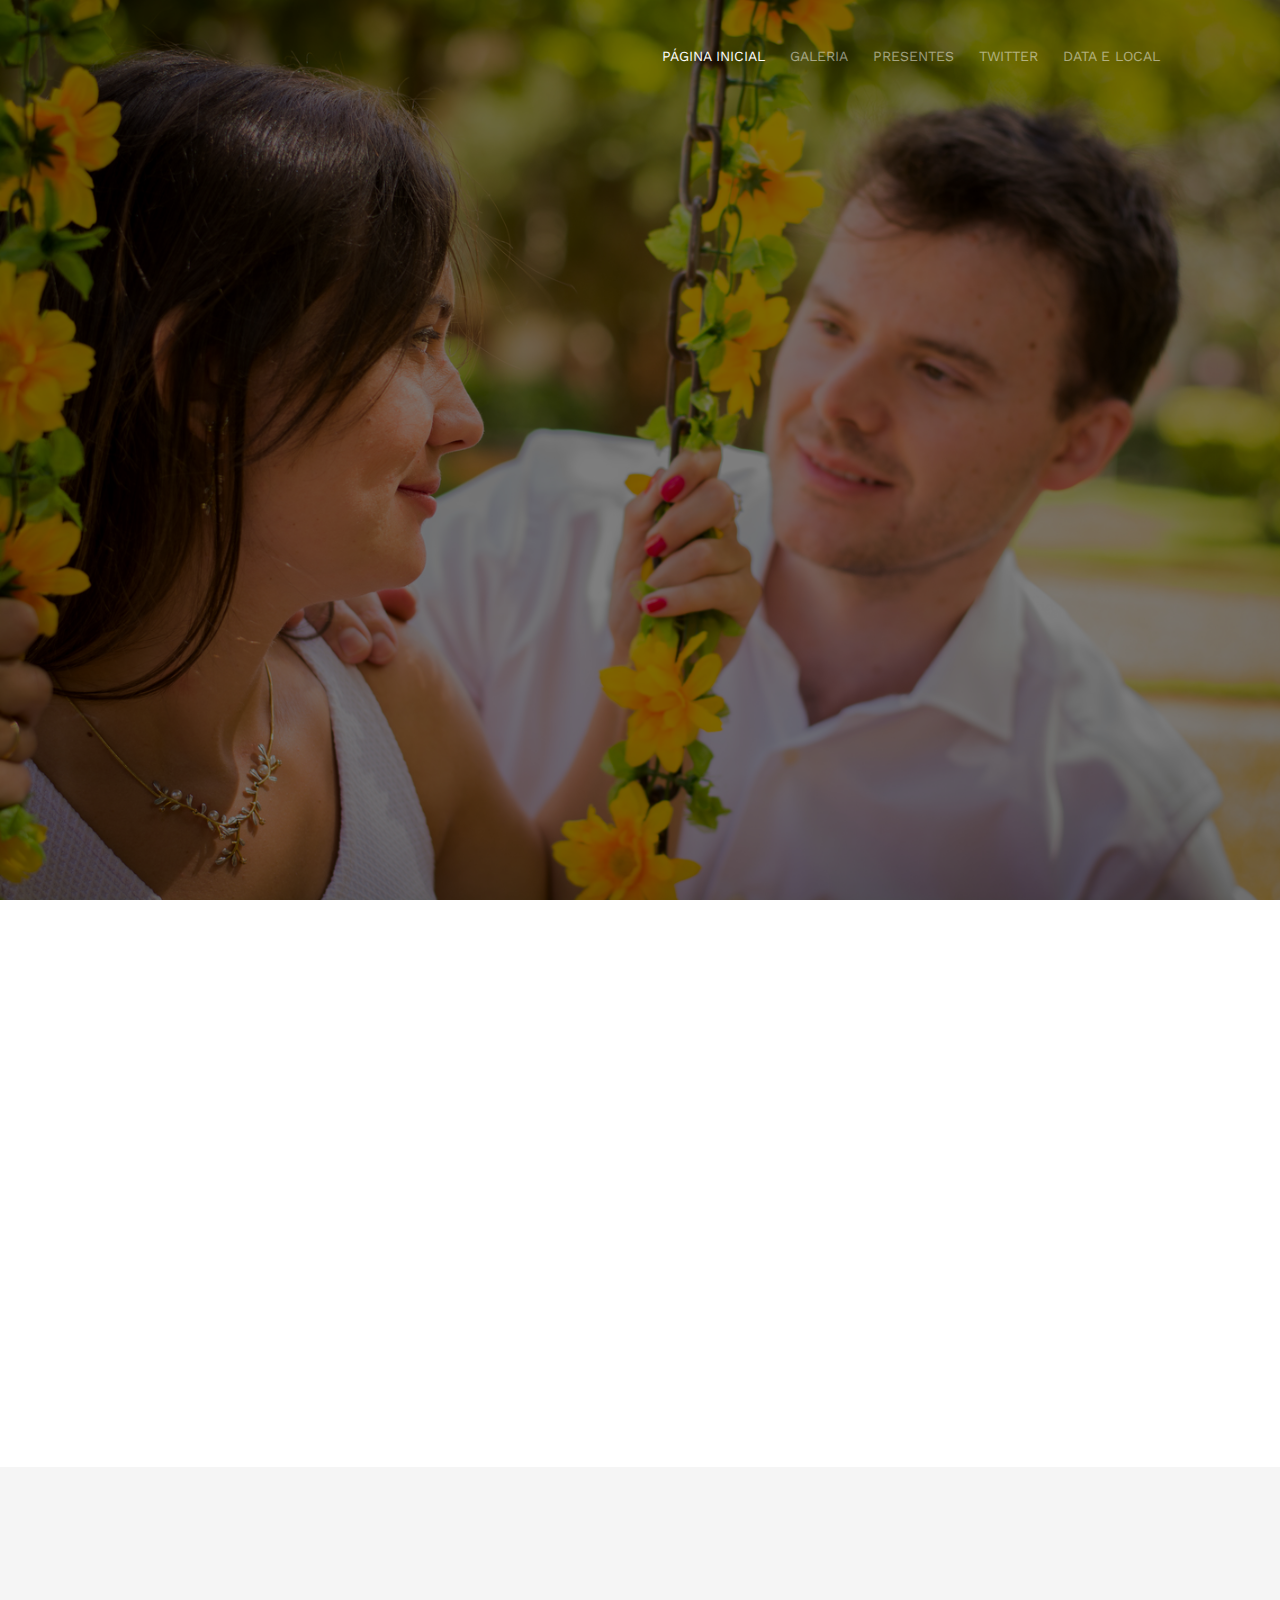
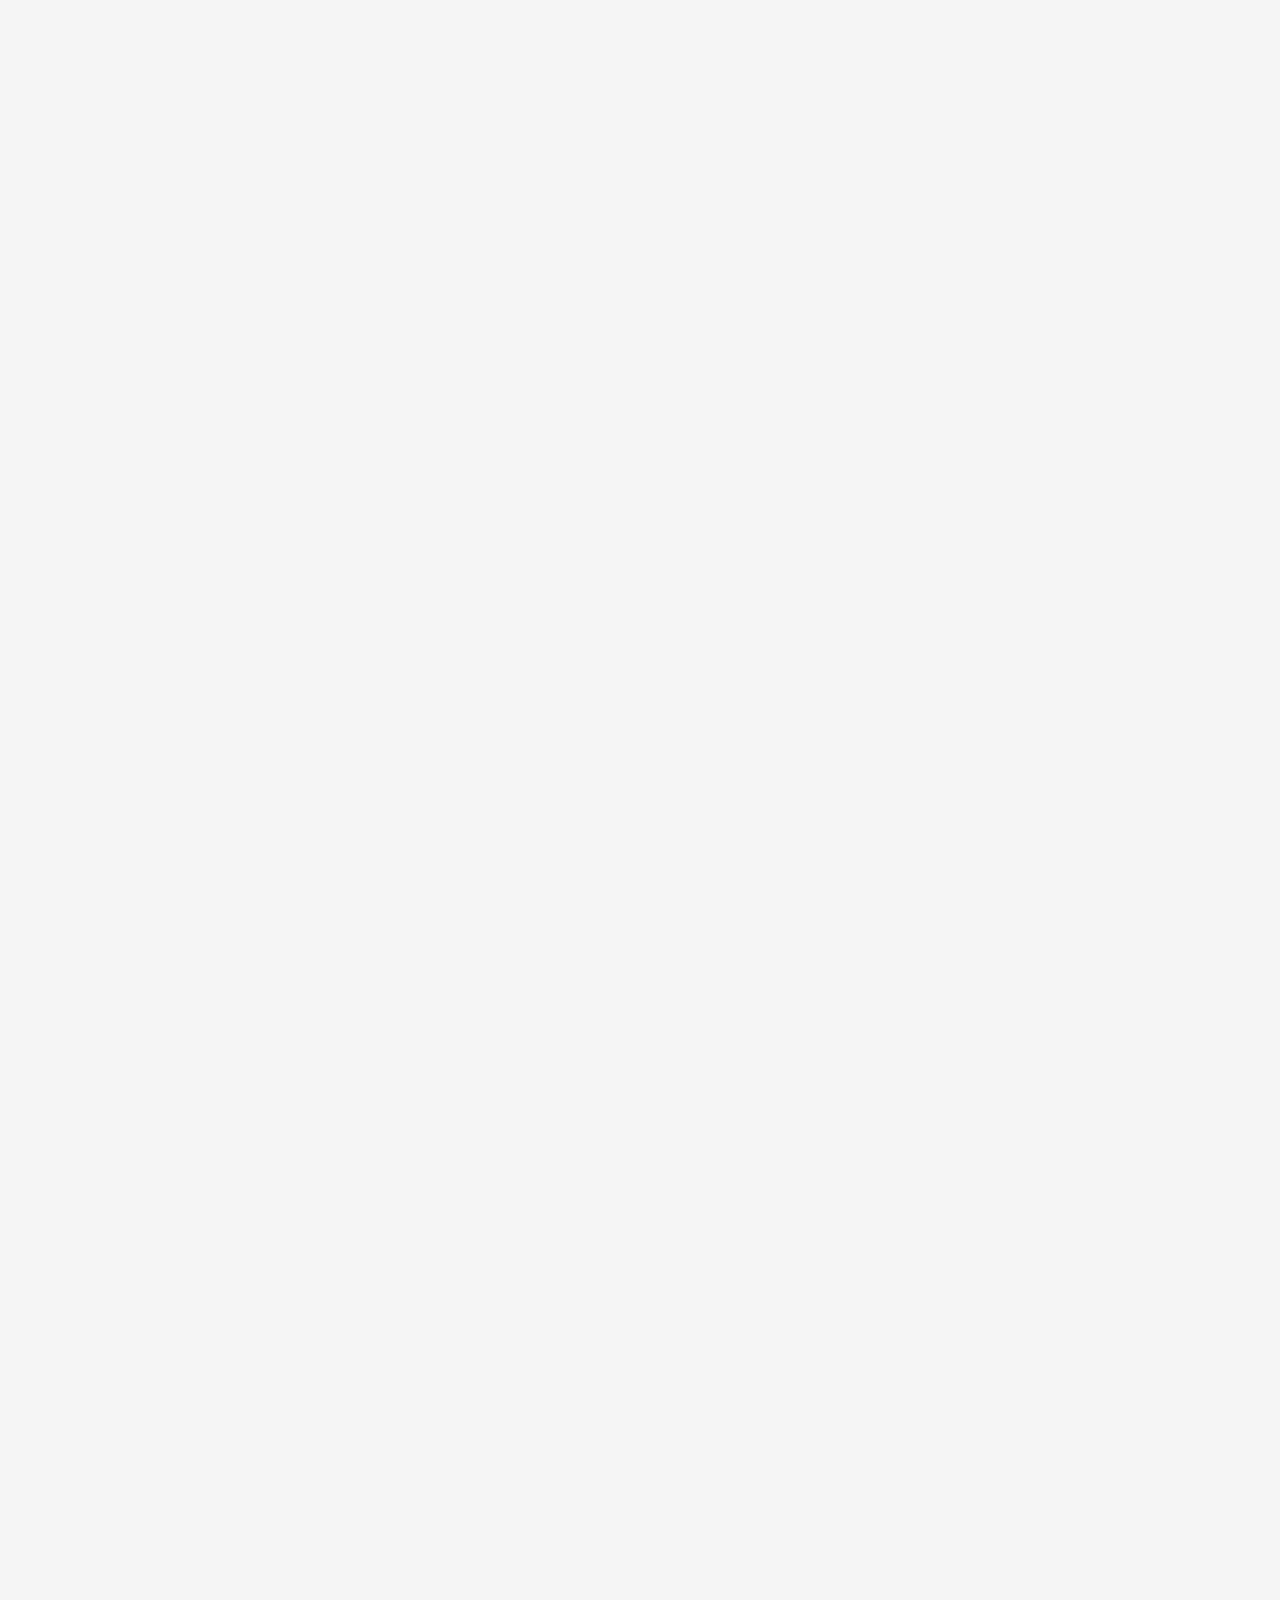
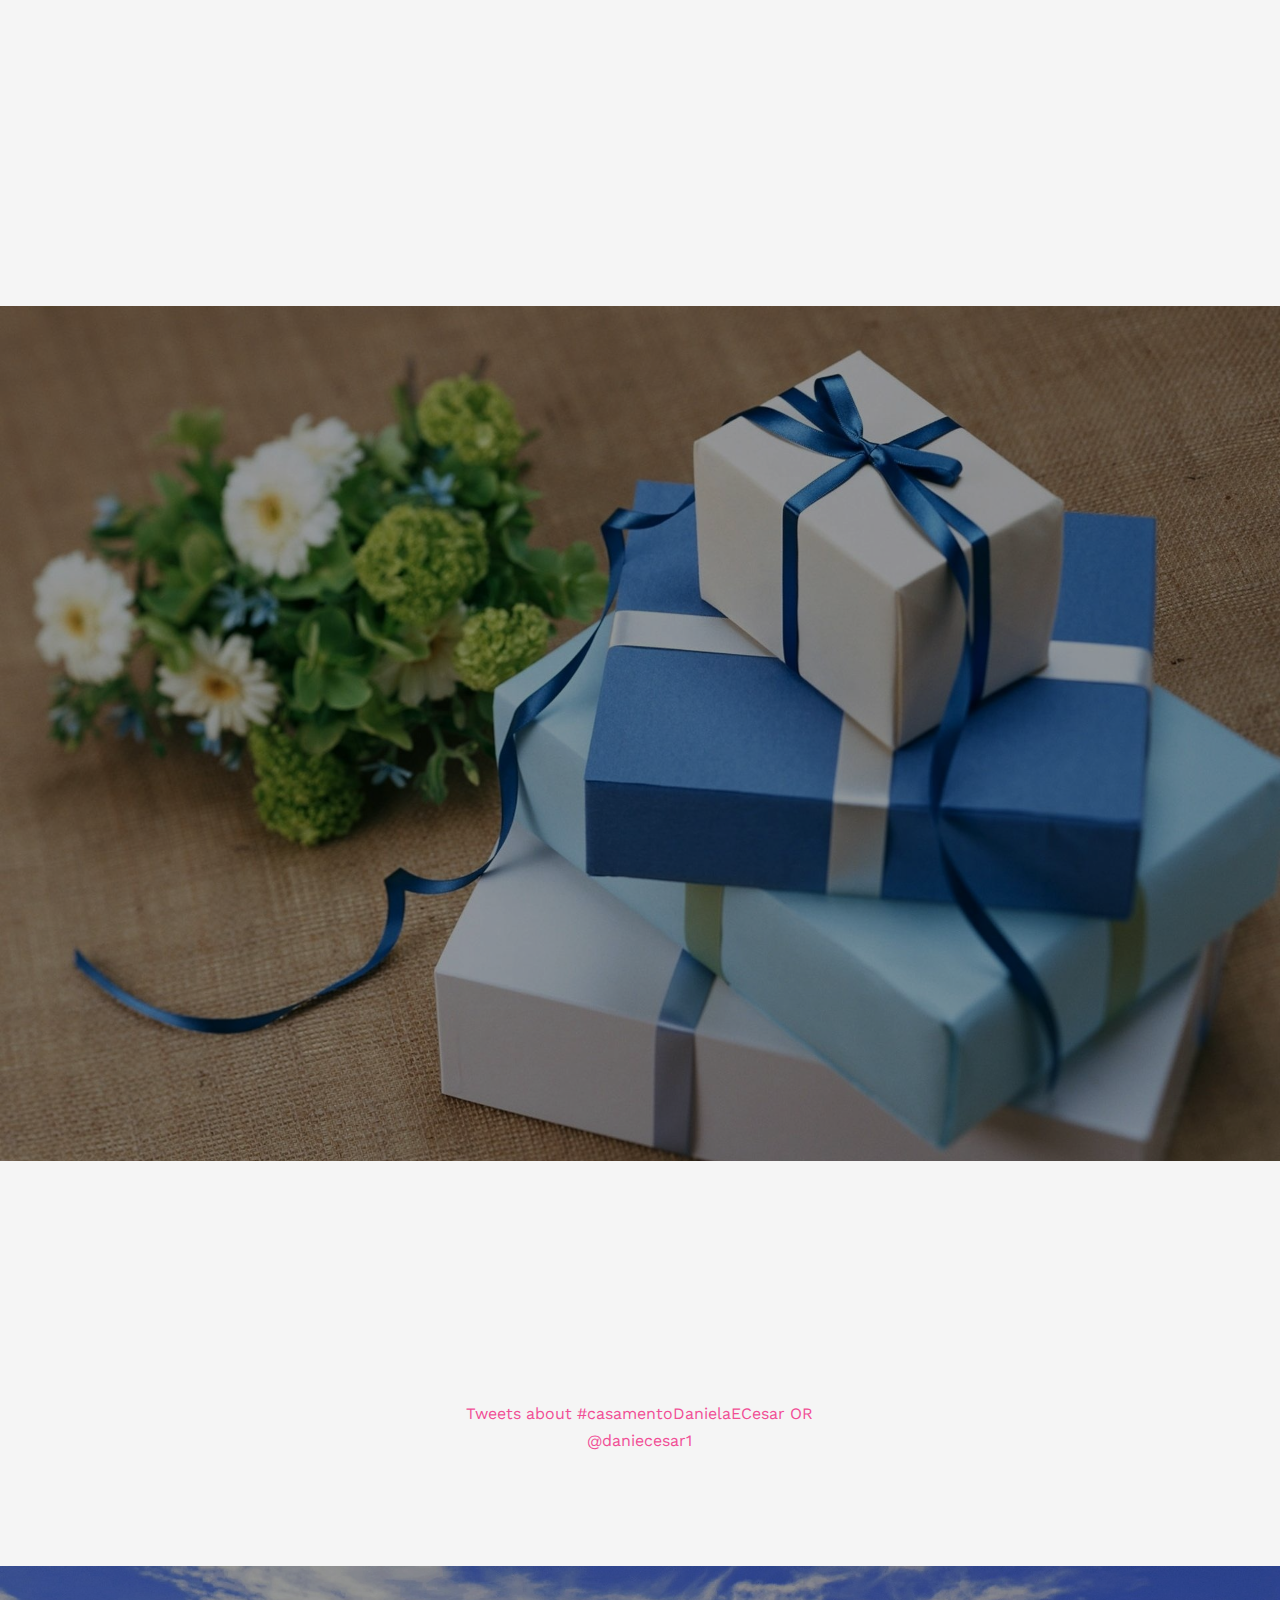
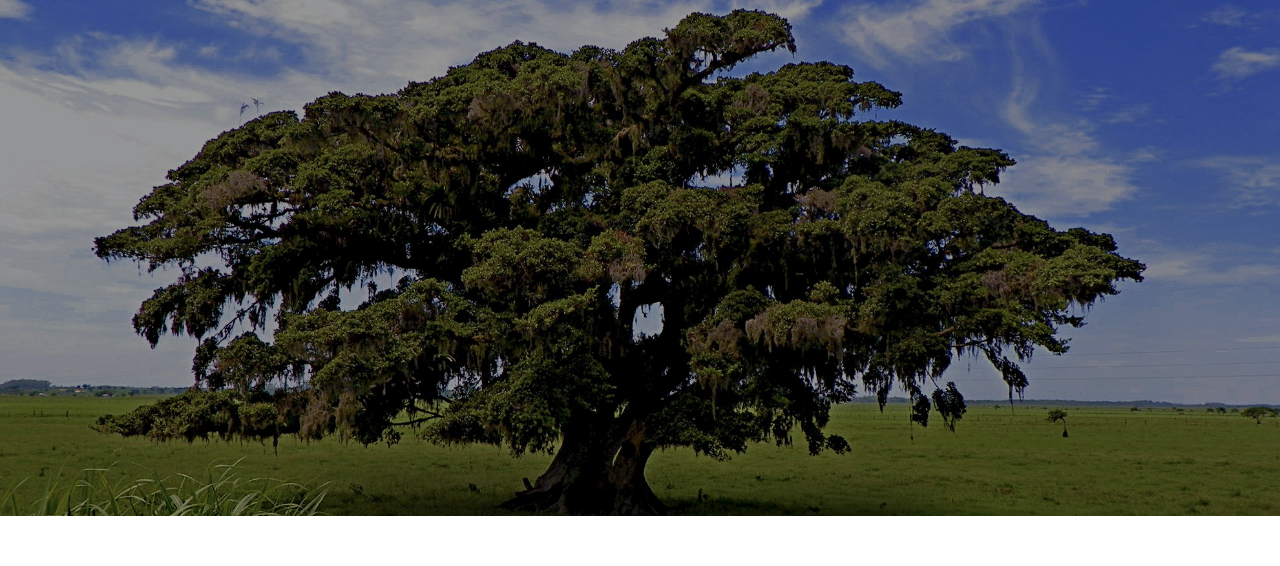
==== commit 491beee8: "Adding "por gentileza" in independent gifts section." ====
--- a/index.html
+++ b/index.html
@@ -283,7 +283,8 @@
 										Essa lista é armezenada nesse próprio site e foi feita para acomodar
 										produtos que que não estavam disponíveis na Camicado ou Americanas.com.
 									<p class="break-word">
-										Para evitar presentes repetidos, pedimos que os convidados entrem em contato conosco antes
+										Para evitar presentes repetidos pedimos, por gentileza, que os convidados entrem
+										em contato conosco antes
 										de comprar um produto desta lista, para que possamos retirá-los de nosso site.
 										Os produtos desta lista podem ser comprados em qualquer loja ou site.</p>
 									</p>
--- a/css/style.css
+++ b/css/style.css
@@ -363,10 +363,10 @@
 }
 
 #presents {
-  height: 830px;
+  height: auto;
 }
 #independent {
-  height: 970px;
+  height: auto;
 }
 #fh5co-counter,
 #fh5co-event {
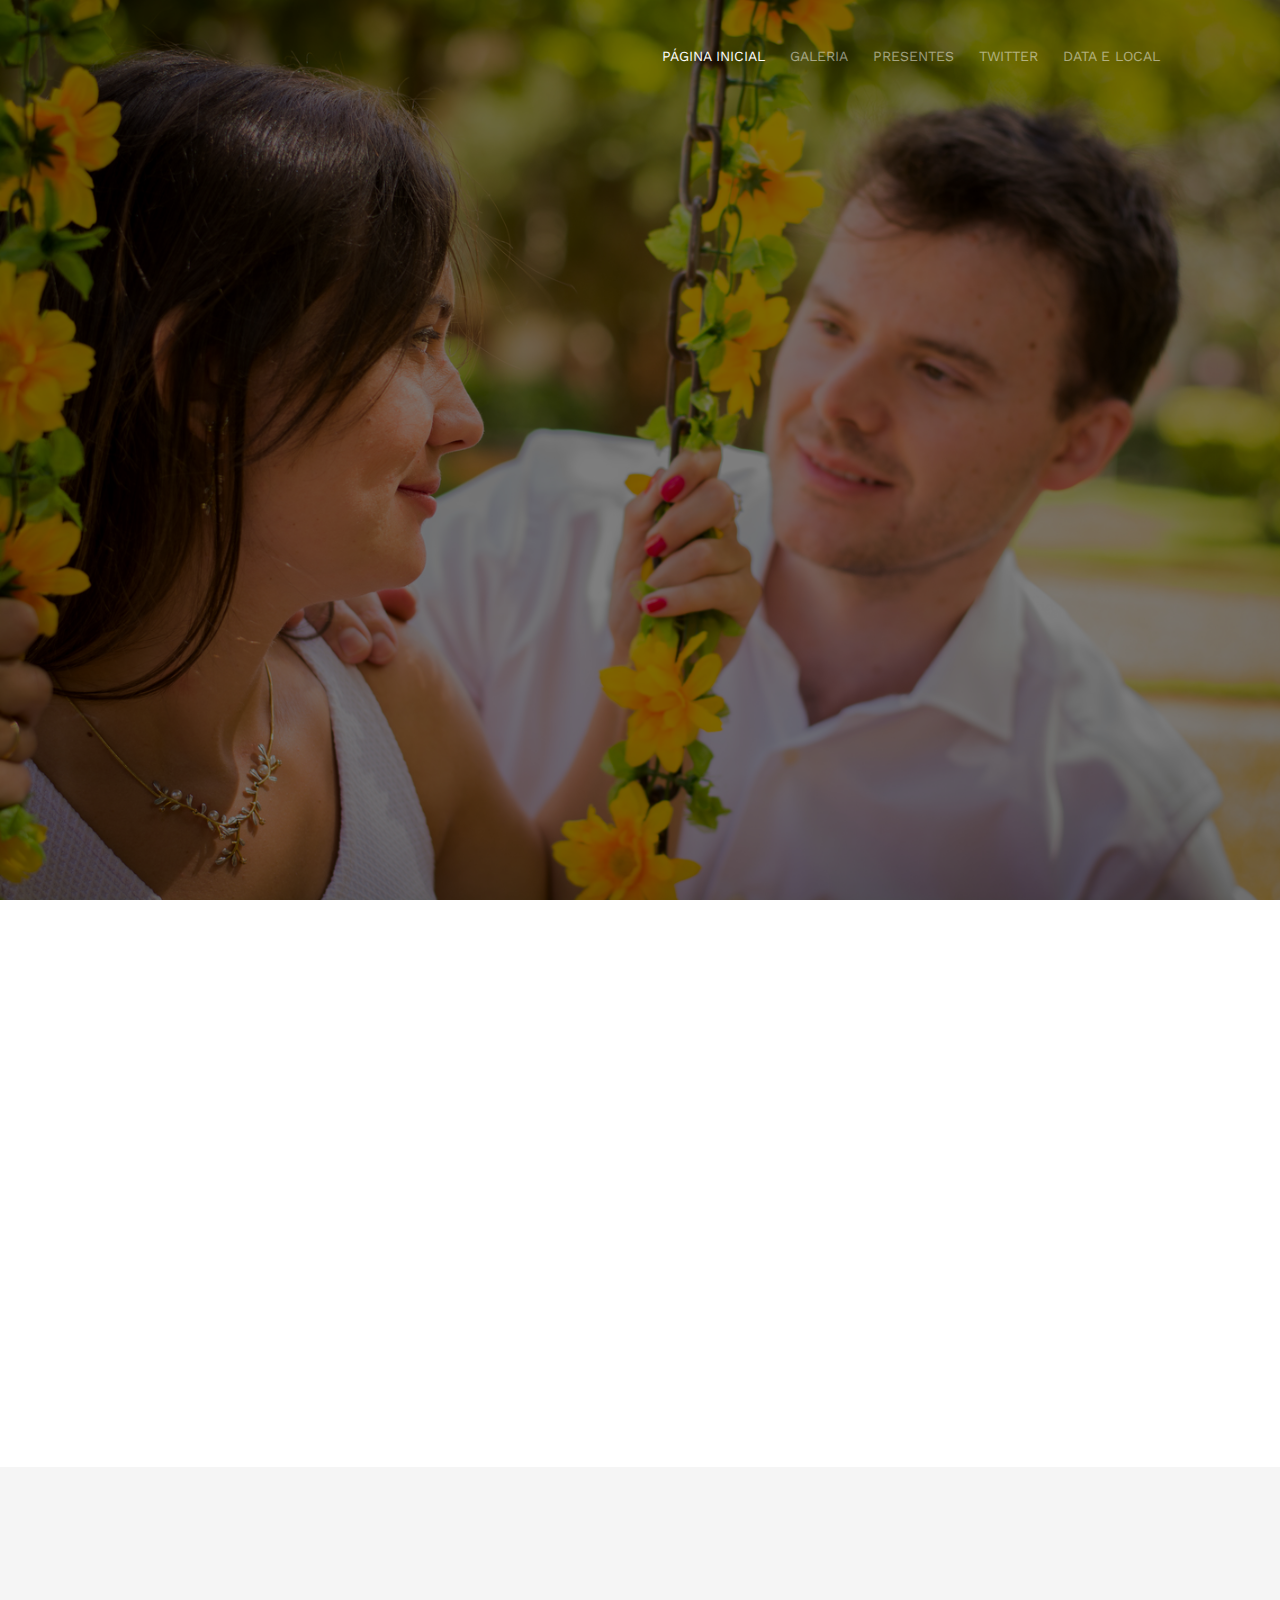
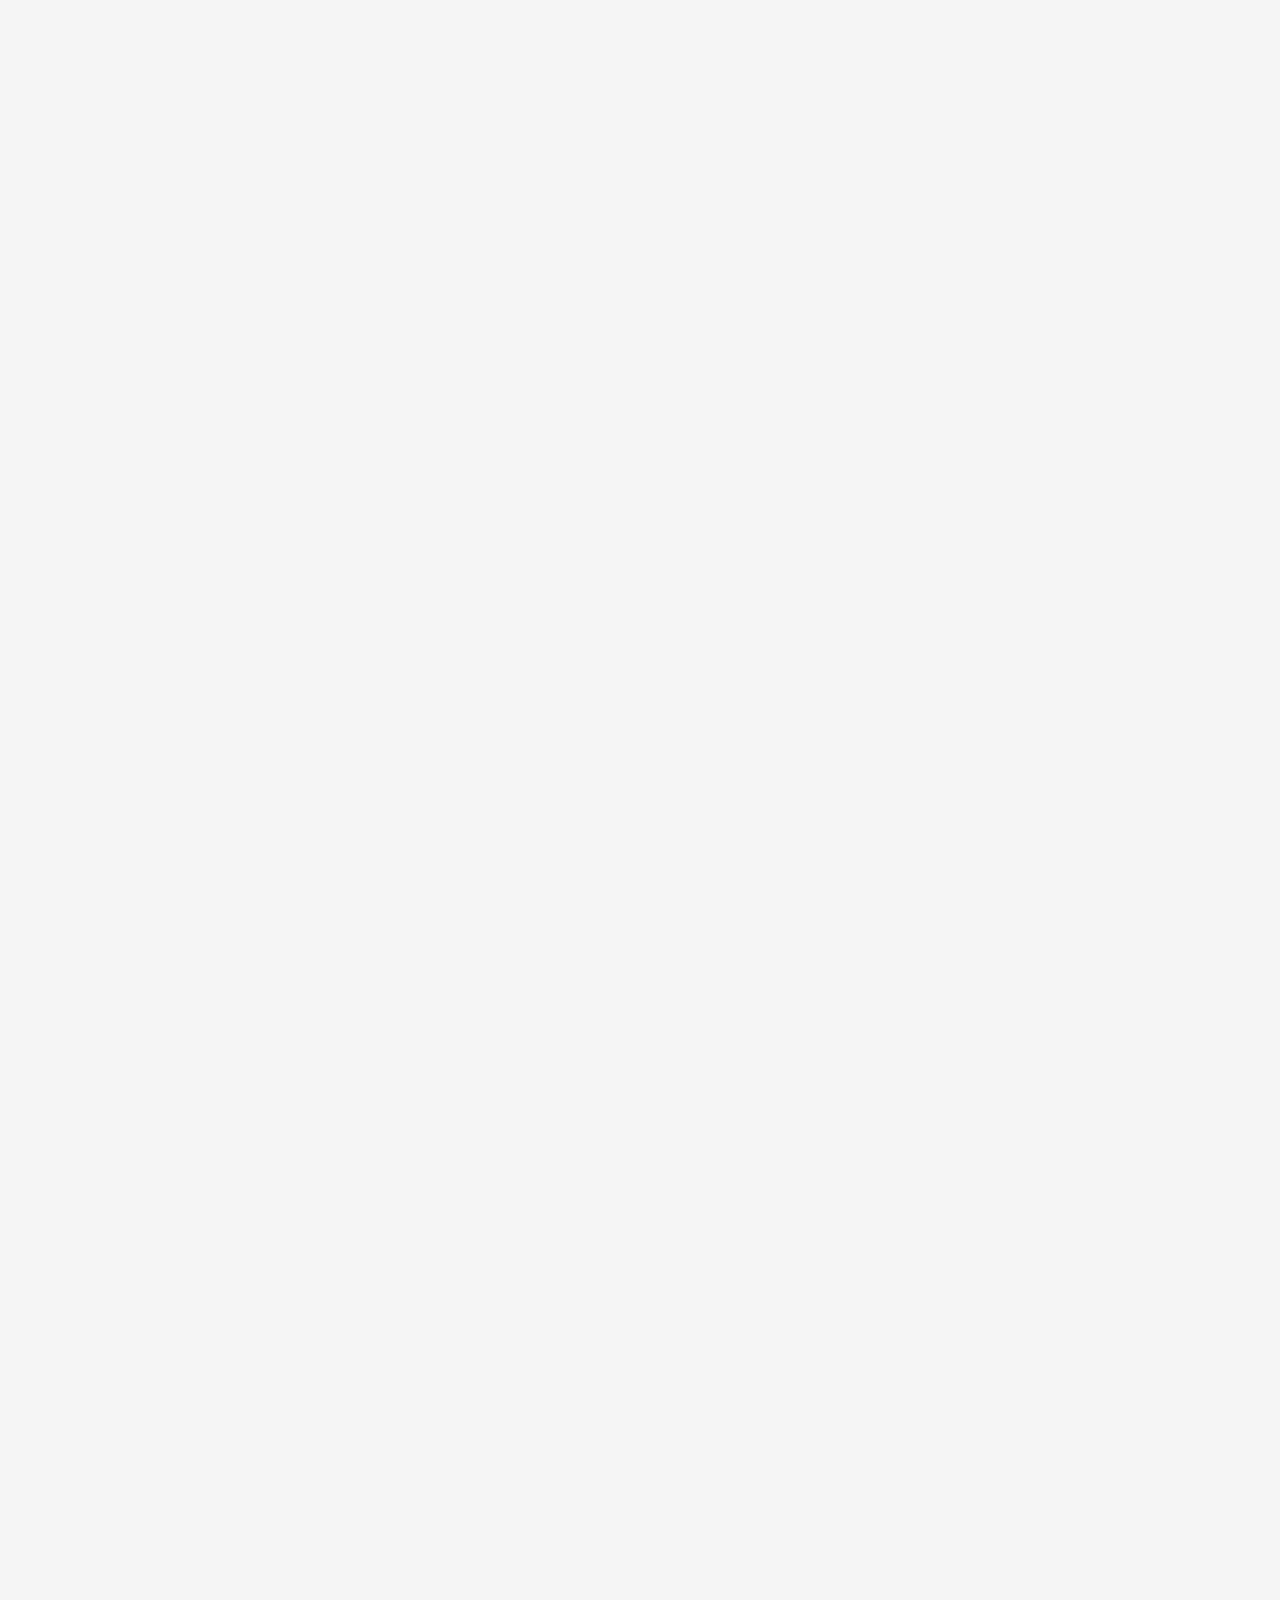
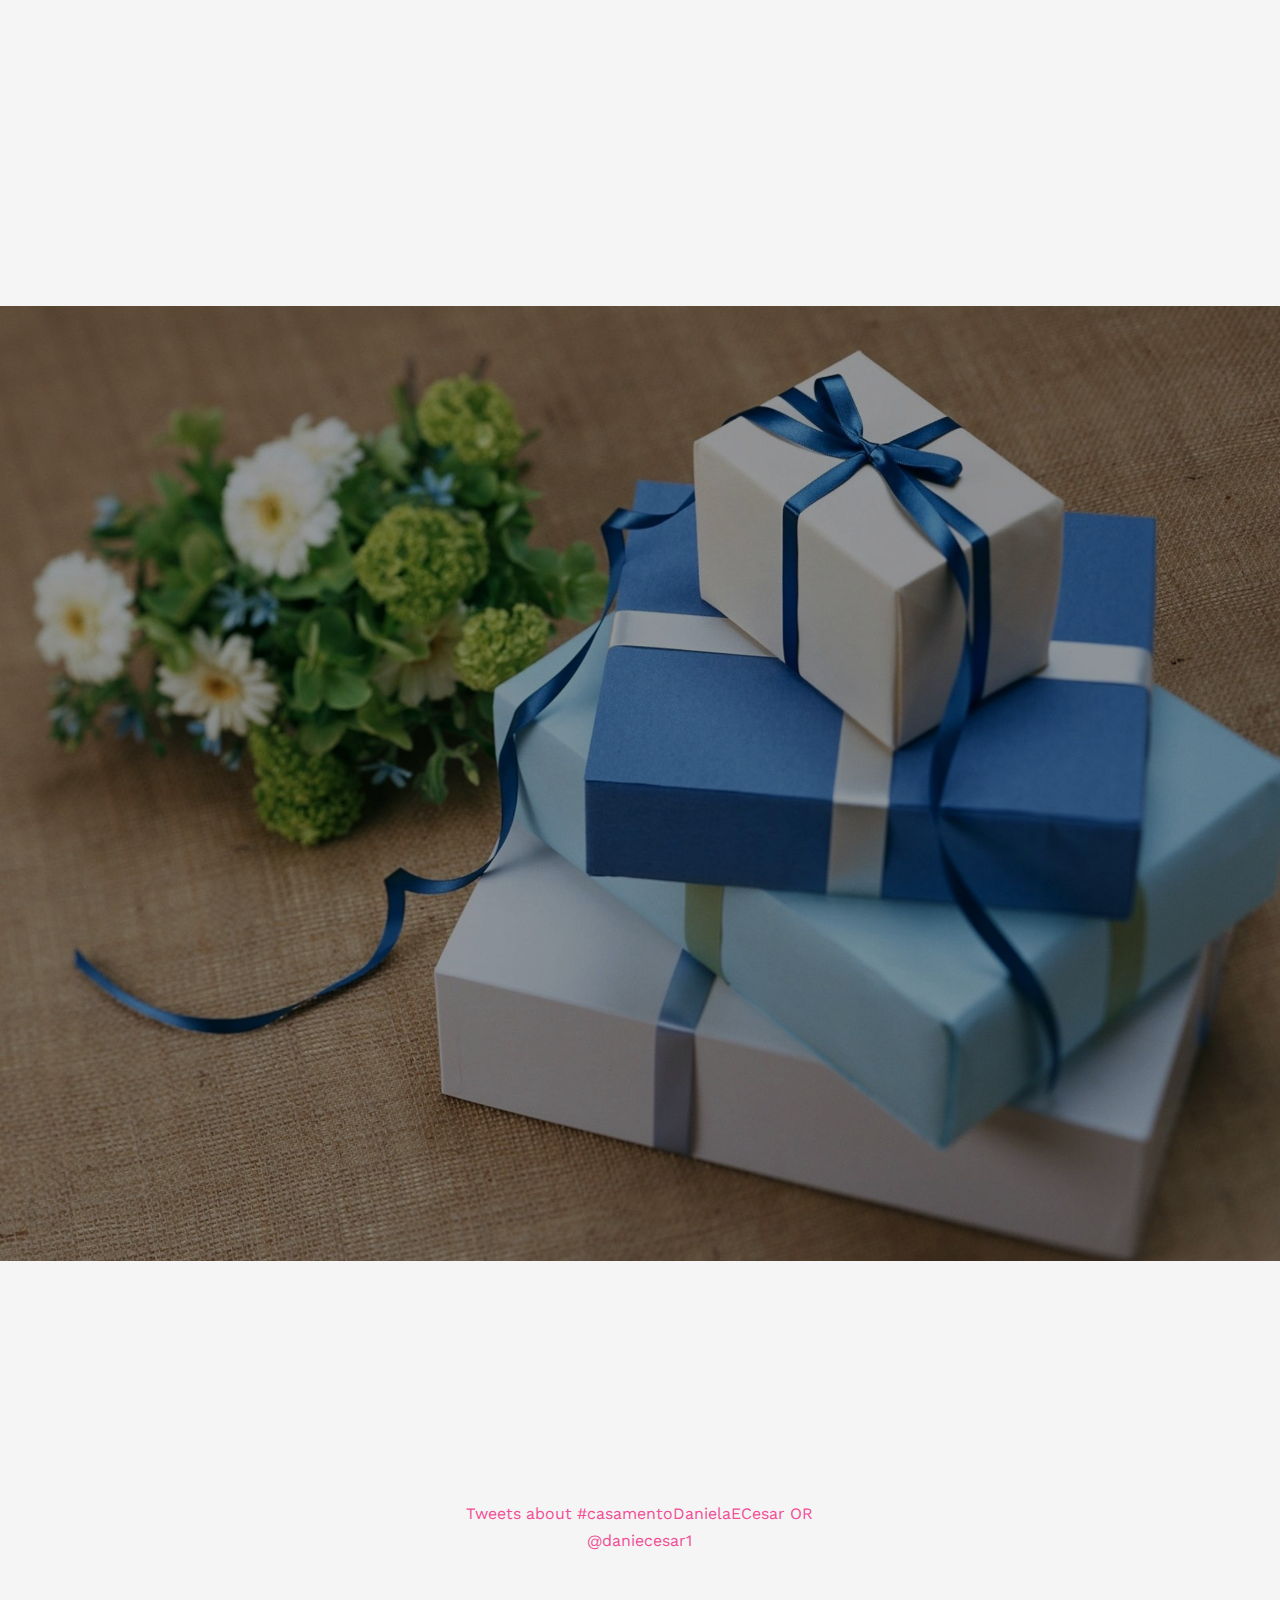
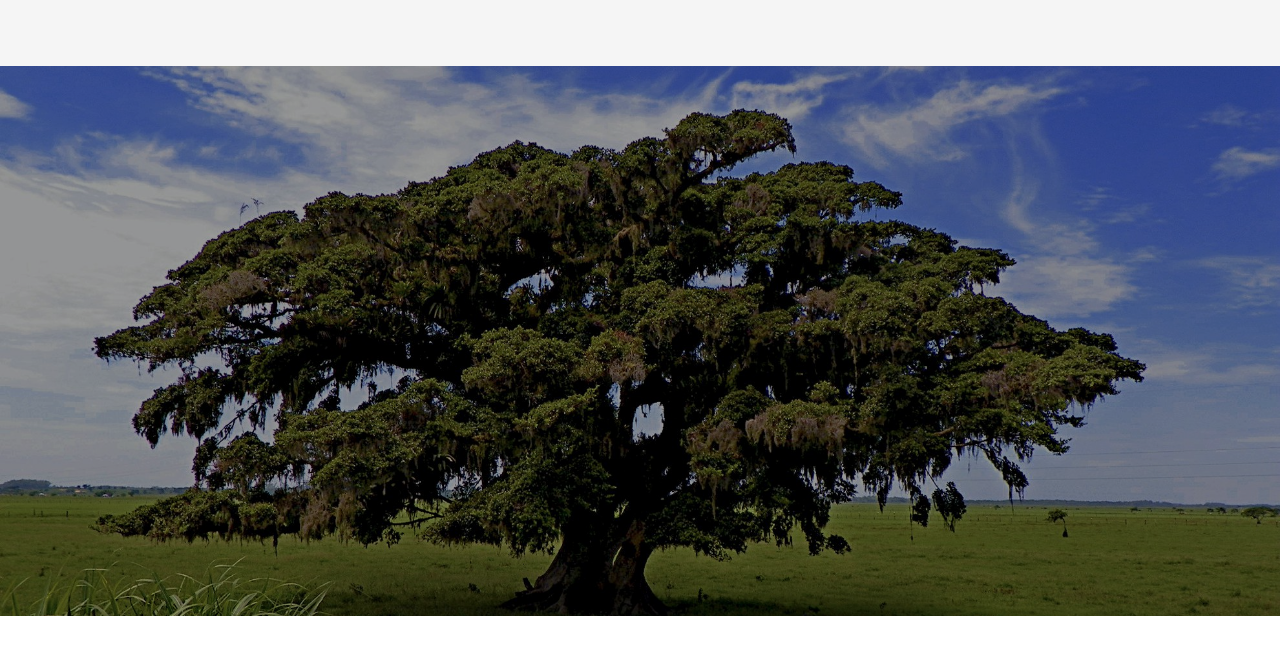
==== commit 5e95f3ab: "Added e-mail to two places." ====
--- a/index.html
+++ b/index.html
@@ -254,25 +254,25 @@
                         <div id="presents-list" class="col-md-12">
                             <div class="col-md-3 text-center">
                                 <div class="event-wrap animate-box" style="height: 100%">
-                                    <h3><a class="break-word" href="http://www.camicado.com.br/weddinglist/products/60372398" target="_blank">Camicado</a></h3>
-                                    <p class="break-word">A lista da <b>CAMICADO</b> está disponível tanto em seu site quanto em suas lojas físicas.</p>
-                                    <p class="break-word">Essa lista contêm itens de casa, mesa e banho.</p>
-									<p class="break-word">Clique <a href="http://www.camicado.com.br/weddinglist/products/60372398" target="_blank">AQUI</a> para acessar nossa lista online da <b>CAMICADO</b> ou busque pelos nossos nomes na seguinte <a href="http://www.camicado.com.br/WeddingList" target="_blank">PÁGINA</a>.</p>
+                                    <h3><a class="break-word" href="https://listadecasamento.americanas.com.br/pages/GuestGiftListPage/bridalRegistryId/01-02-16335979/" target="_blank">Americanas.com</a></h3>
+                                    <p class="break-word">Esta lista somente está disponível online e não está disponível nas lojas físicas das Americanas.</p>
+                                    <p class="break-word">Esta lista contêm eletrônicos, eletrodomésticos, cozinha, lavanderia e outros.</p>
+									<p class="break-word">Clique <a href="https://listadecasamento.americanas.com.br/pages/GuestGiftListPage/bridalRegistryId/01-02-16335979/" target="_blank">AQUI</a> para acessar nossa lista online da <b>AMERICANAS.COM</b> ou busque pelos nossos nomes na seguinte <a href="https://listadecasamento.americanas.com.br" target="_blank">PÁGINA</a>.</p>
                                 </div>
                             </div>
                             <div class="col-md-3 text-center">
                                 <div class="event-wrap animate-box" style="height: 100%">
-                                    <h3><a class="break-word" href="https://listadecasamento.americanas.com.br/pages/GuestGiftListPage/bridalRegistryId/01-02-16335979/" target="_blank">Americanas.com</a></h3>
-                                    <p class="break-word">Essa lista somente está disponível online e não está disponível nas lojas físicas das Americanas.</p>
-                                    <p class="break-word">Essa lista contêm eletrônicos, eletrodomésticos e outros produtos que não se encaixam na Camicado.</p>
-									<p class="break-word">Clique <a href="https://listadecasamento.americanas.com.br/pages/GuestGiftListPage/bridalRegistryId/01-02-16335979/" target="_blank">AQUI</a> para acessar nossa lista online da <b>AMERICANAS.COM</b> ou busque pelos nossos nomes na seguinte <a href="https://listadecasamento.americanas.com.br" target="_blank">PÁGINA</a>.</p>
+                                    <h3><a class="break-word" href="http://www.camicado.com.br/weddinglist/products/60372398" target="_blank">Camicado</a></h3>
+                                    <p class="break-word">A lista da <b>CAMICADO</b> está disponível tanto em seu site quanto em suas lojas físicas.</p>
+                                    <p class="break-word">Esta lista contêm itens de cozinha, decoração e outros.</p>
+									<p class="break-word">Clique <a href="http://www.camicado.com.br/weddinglist/products/60372398" target="_blank">AQUI</a> para acessar nossa lista online da <b>CAMICADO</b> ou busque pelos nossos nomes na seguinte <a href="http://www.camicado.com.br/WeddingList" target="_blank">PÁGINA</a>.</p>
                                 </div>
                             </div>
                             <div class="col-md-3 text-center">
                                 <div class="event-wrap animate-box" style="height: 100%">
                                     <h3><a class="break-word" href="https://cesaredaniela.zankyou.com/br/lista-casamento" target="_blank">Zankyou</a></h3>
                                     <p class="break-word"><b>ZANKYOU</b> é um site de lista de casamento que é líder na América Latina e Europa.</p>
-                                    <p class="break-word">Nessa lista os convidados poderão contribuir cotas para nossa lua de mel. O convidado tem a opção de contribuir uma parcela ou o total de cada item da lista.</p>
+                                    <p class="break-word">Nesta lista os convidados poderão contribuir cotas para nossa lua de mel e também para outros produtos. O convidado tem a opção de contribuir uma parcela ou o total de cada item da lista.</p>
                                     <p class="break-word">Clique <a href="https://cesaredaniela.zankyou.com/br/lista-casamento" target="_blank">AQUI</a> para acessar nossa lista online da <b>ZANKYOU</b> ou busque pelos nossos nomes na seguinte <a href="https://www.zankyou.com/br/event/convidados" target="_blank">PÁGINA</a>.</p>
                                 </div>
                             </div>
@@ -280,10 +280,10 @@
                                 <div class="event-wrap animate-box" style="height: 100%">
                                     <h3><a class="break-word" href="lista-independente.html" target="_blank">Independente</a></h3></h3>
                                     <p class="break-word">
-										Essa lista é armezenada nesse próprio site e foi feita para acomodar
+										Esta lista é armezenada nesse próprio site e foi feita para acomodar
 										produtos que que não estavam disponíveis na Camicado ou Americanas.com.
 									<p class="break-word">
-										Para evitar presentes repetidos pedimos, por gentileza, que os convidados entrem
+										Para evitar presentes repetidos pedimos, por gentileza, que entrem
 										em contato conosco antes
 										de comprar um produto desta lista, para que possamos retirá-los de nosso site.
 										Os produtos desta lista podem ser comprados em qualquer loja ou site.</p>
@@ -296,6 +296,11 @@
                         </div>
                     </div>
                 </div>
+            </div>
+            <div class="row">
+                <div class="col-md-8 col-md-offset-2 text-center fh5co-heading animate-box" style="margin-top: 30px">
+					<h2 style="font-size: 40px">Contato: danielaecesar1@gmail.com</h2>
+				</div>
             </div>
         </div>
     </div>
